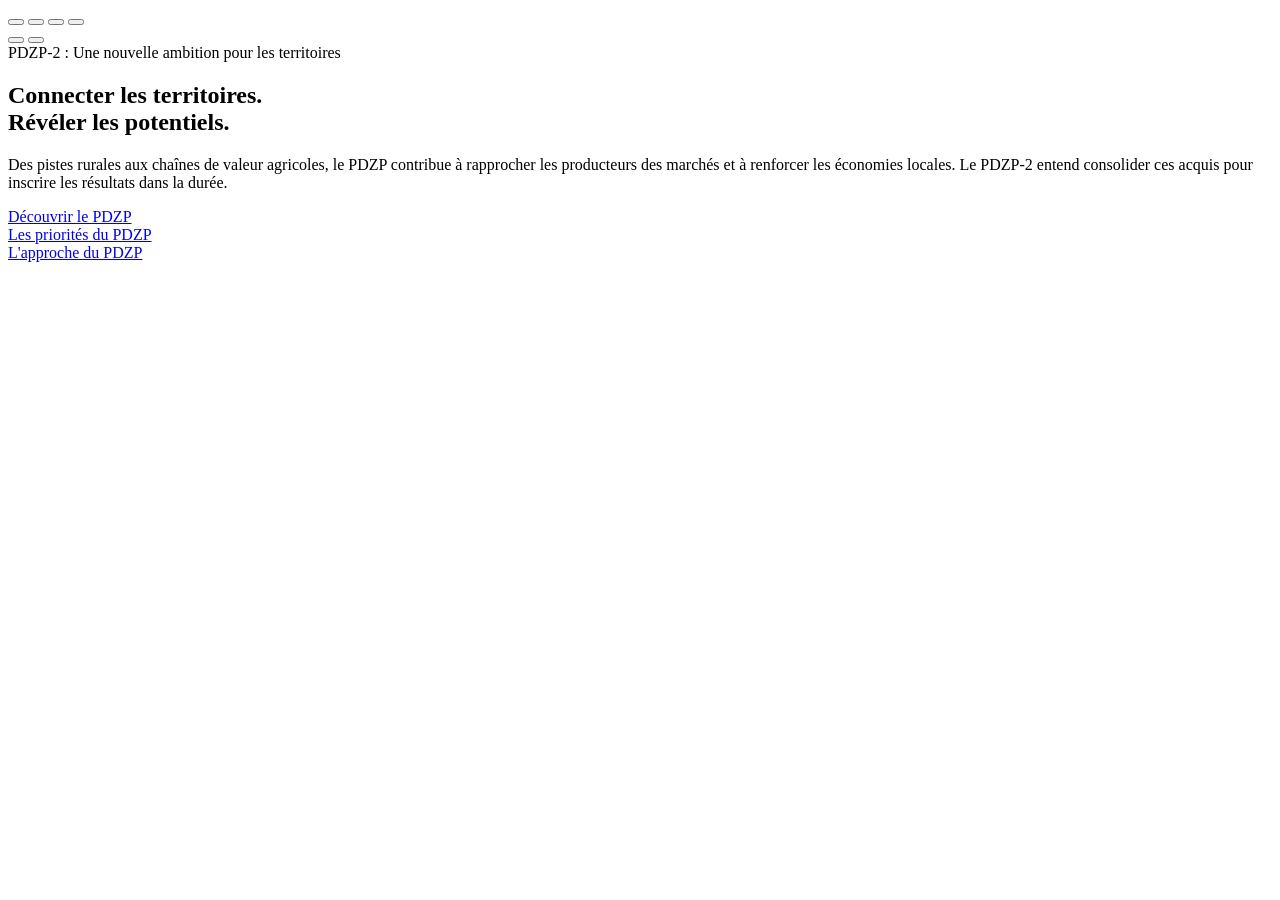
==== src/main/resources/templates/accueil/index.html @ f05c18bd "partage de head, deader, menu et footer" ====
<!DOCTYPE html>
<html lang="en" xmlns:th="http://www.thymeleaf.org">
<head th:replace="~{fragments/layout :: head}">
</head>
<body id="top">
<main>
  <header th:replace="~{fragments/layout :: header}"></header>
  <section class="hero" id="accueil">
    <div id="heroCarousel" class="carousel slide carousel-fade" data-bs-ride="carousel" data-bs-interval="1000"
         data-bs-pause="hover">
      <div class="carousel-indicators">
        <button type="button" data-bs-target="#heroCarousel" data-bs-slide-to="0" class="active" aria-current="true" aria-label="Image 1"></button>
        <button type="button" data-bs-target="#heroCarousel" data-bs-slide-to="1" aria-label="Image 2"></button>
        <button type="button" data-bs-target="#heroCarousel" data-bs-slide-to="2" aria-label="Image 3"></button>
        <button type="button" data-bs-target="#heroCarousel" data-bs-slide-to="3" aria-label="Image 4"></button>
      </div>

      <div class="carousel-inner">
        <div class="carousel-item active" style="background-image: url('img/Panorama rural.png')"></div>
        <div class="carousel-item" style="background-image: url('img/piste.png')"></div>
        <div class="carousel-item" style="background-image: url('img/matam.png')"></div>
        <div class="carousel-item" style="background-image: url('img/pdzp.png')"></div>
      </div>

      <button class="carousel-control-prev" type="button" data-bs-target="#heroCarousel" data-bs-slide="prev" aria-label="Image précédente">
        <span class="carousel-control-prev-icon"></span>
      </button>

      <button class="carousel-control-next" type="button" data-bs-target="#heroCarousel" data-bs-slide="next" aria-label="Image suivante">
        <span class="carousel-control-next-icon"></span>
      </button>
    </div>
    <div class="container">
      <div class="hero-content">
        <span class="eyebrow"> PDZP-2 : Une nouvelle ambition pour les territoires </span>

        <h1>
          Connecter les territoires.
          <br />
          <span>Révéler les potentiels.</span>
        </h1>

        <p class="hero-copy">
          Des pistes rurales aux chaînes de valeur agricoles, le PDZP contribue à rapprocher les
          producteurs des marchés et à renforcer les économies locales. Le PDZP-2 entend
          consolider ces acquis pour inscrire les résultats dans la durée.
        </p>

        <div class="row d-flex">
          <div class="hero-actions col-md-4">
            <a class="btn-custom btn-pale" href="#projet">
              Découvrir le PDZP
              <i class="fa-solid fa-arrow-right"></i>
            </a>
          </div>
          <div class="hero-actions col-md-4">
            <a class="btn-custom btn-pale" href="#priorites">
              Les priorités du PDZP
              <i class="fa-solid fa-arrow-right"></i>
            </a>
          </div>

          <div class="hero-actions col-md-4">
            <a class="btn-custom btn-pale" href="#approche">
              L'approche du PDZP
              <i class="fa-solid fa-arrow-right"></i>
            </a>


          </div>

        </div>

      </div>
    </div>
  </section>
</main>

<footer th:replace="~{fragments/layout :: footer}"></footer>
</body>
</html>
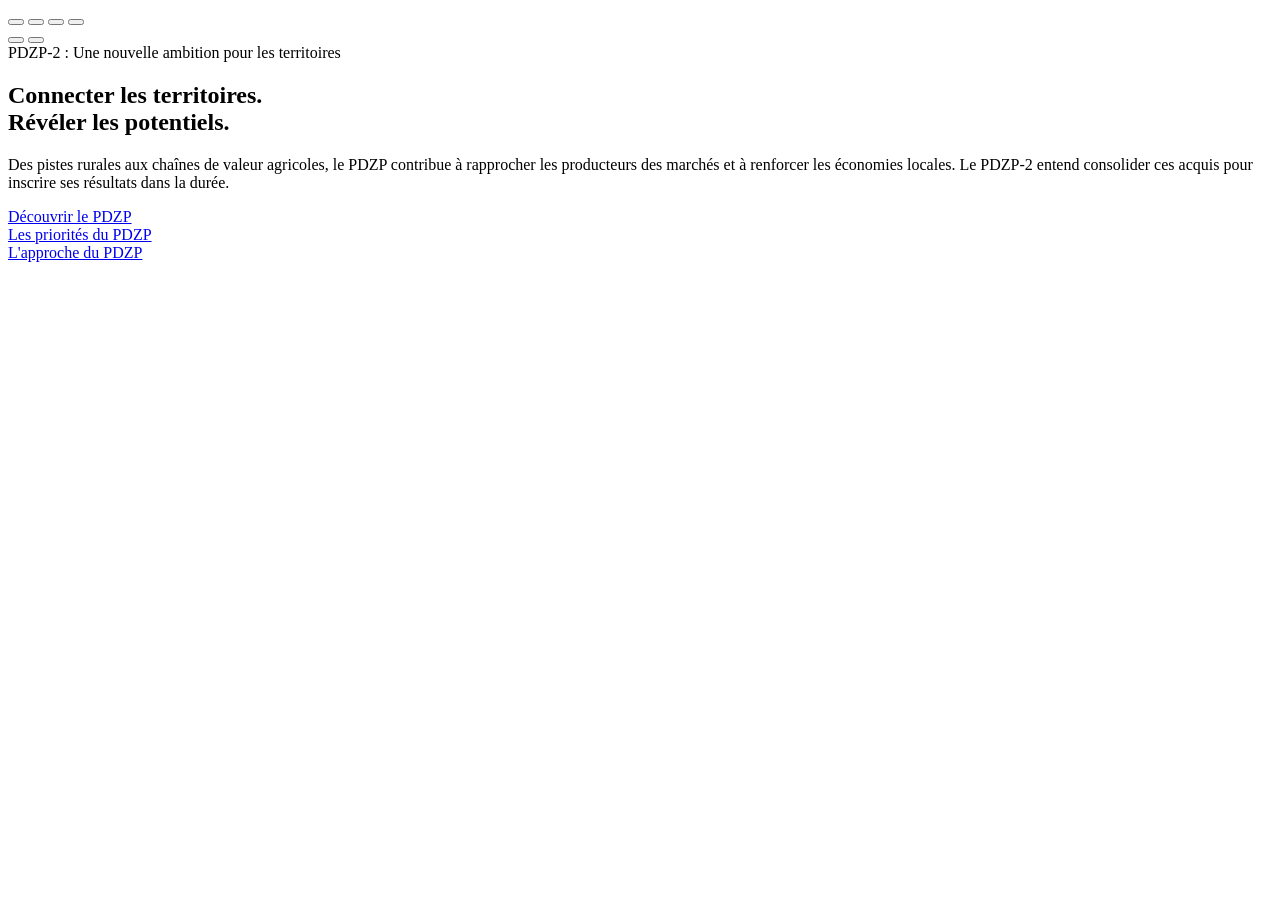
==== commit a5891262: "carrousel, et fragment des parties" ====
--- a/src/main/resources/templates/accueil/index.html
+++ b/src/main/resources/templates/accueil/index.html
@@ -6,7 +6,7 @@
 <main>
   <header th:replace="~{fragments/layout :: header}"></header>
   <section class="hero" id="accueil">
-    <div id="heroCarousel" class="carousel slide carousel-fade" data-bs-ride="carousel" data-bs-interval="1000"
+    <div id="heroCarousel" class="carousel slide carousel-fade" data-bs-ride="carousel" data-bs-interval="3000"
          data-bs-pause="hover">
       <div class="carousel-indicators">
         <button type="button" data-bs-target="#heroCarousel" data-bs-slide-to="0" class="active" aria-current="true" aria-label="Image 1"></button>
@@ -17,9 +17,9 @@
 
       <div class="carousel-inner">
         <div class="carousel-item active" style="background-image: url('img/Panorama rural.png')"></div>
-        <div class="carousel-item" style="background-image: url('img/piste.png')"></div>
-        <div class="carousel-item" style="background-image: url('img/matam.png')"></div>
-        <div class="carousel-item" style="background-image: url('img/pdzp.png')"></div>
+        <div class="carousel-item" style="background-image: url('img/pisteillus.jpeg')"></div>
+        <div class="carousel-item" style="background-image: url('img/Chemin rural vers le village africain.png')"></div>
+        <div class="carousel-item" style="background-image: url('img/supdiourbel.jpeg')"></div>
       </div>
 
       <button class="carousel-control-prev" type="button" data-bs-target="#heroCarousel" data-bs-slide="prev" aria-label="Image précédente">
@@ -33,44 +33,31 @@
     <div class="container">
       <div class="hero-content">
         <span class="eyebrow"> PDZP-2 : Une nouvelle ambition pour les territoires </span>
-
-        <h1>
-          Connecter les territoires.
-          <br />
-          <span>Révéler les potentiels.</span>
-        </h1>
-
+        <h1> Connecter les territoires. <br /> <span>Révéler les potentiels.</span></h1>
         <p class="hero-copy">
           Des pistes rurales aux chaînes de valeur agricoles, le PDZP contribue à rapprocher les
           producteurs des marchés et à renforcer les économies locales. Le PDZP-2 entend
-          consolider ces acquis pour inscrire les résultats dans la durée.
+          consolider ces acquis pour inscrire ses résultats dans la durée.
         </p>
 
         <div class="row d-flex">
           <div class="hero-actions col-md-4">
             <a class="btn-custom btn-pale" href="#projet">
-              Découvrir le PDZP
-              <i class="fa-solid fa-arrow-right"></i>
+              Découvrir le PDZP <i class="fa-solid fa-arrow-right"></i>
             </a>
           </div>
           <div class="hero-actions col-md-4">
             <a class="btn-custom btn-pale" href="#priorites">
-              Les priorités du PDZP
-              <i class="fa-solid fa-arrow-right"></i>
+              Les priorités du PDZP <i class="fa-solid fa-arrow-right"></i>
             </a>
           </div>
 
           <div class="hero-actions col-md-4">
             <a class="btn-custom btn-pale" href="#approche">
-              L'approche du PDZP
-              <i class="fa-solid fa-arrow-right"></i>
+              L'approche du PDZP <i class="fa-solid fa-arrow-right"></i>
             </a>
-
-
           </div>
-
         </div>
-
       </div>
     </div>
   </section>
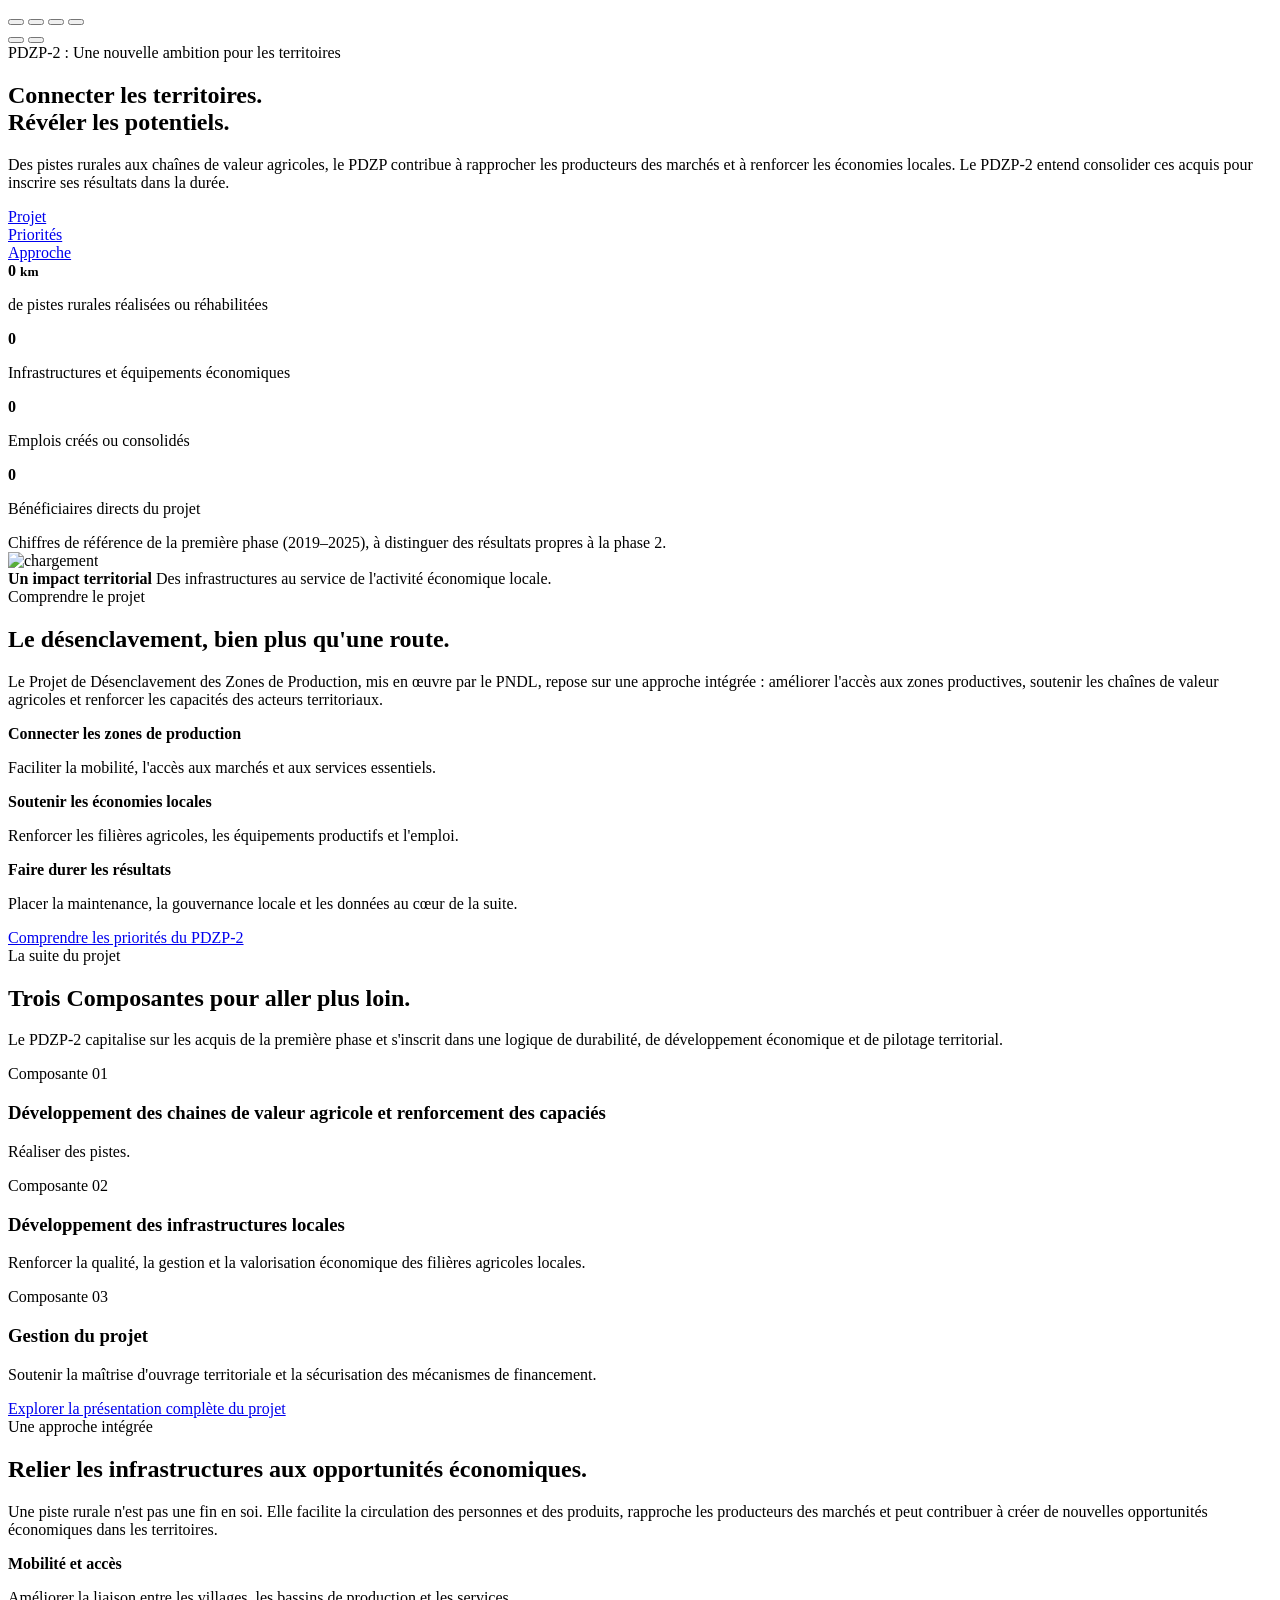
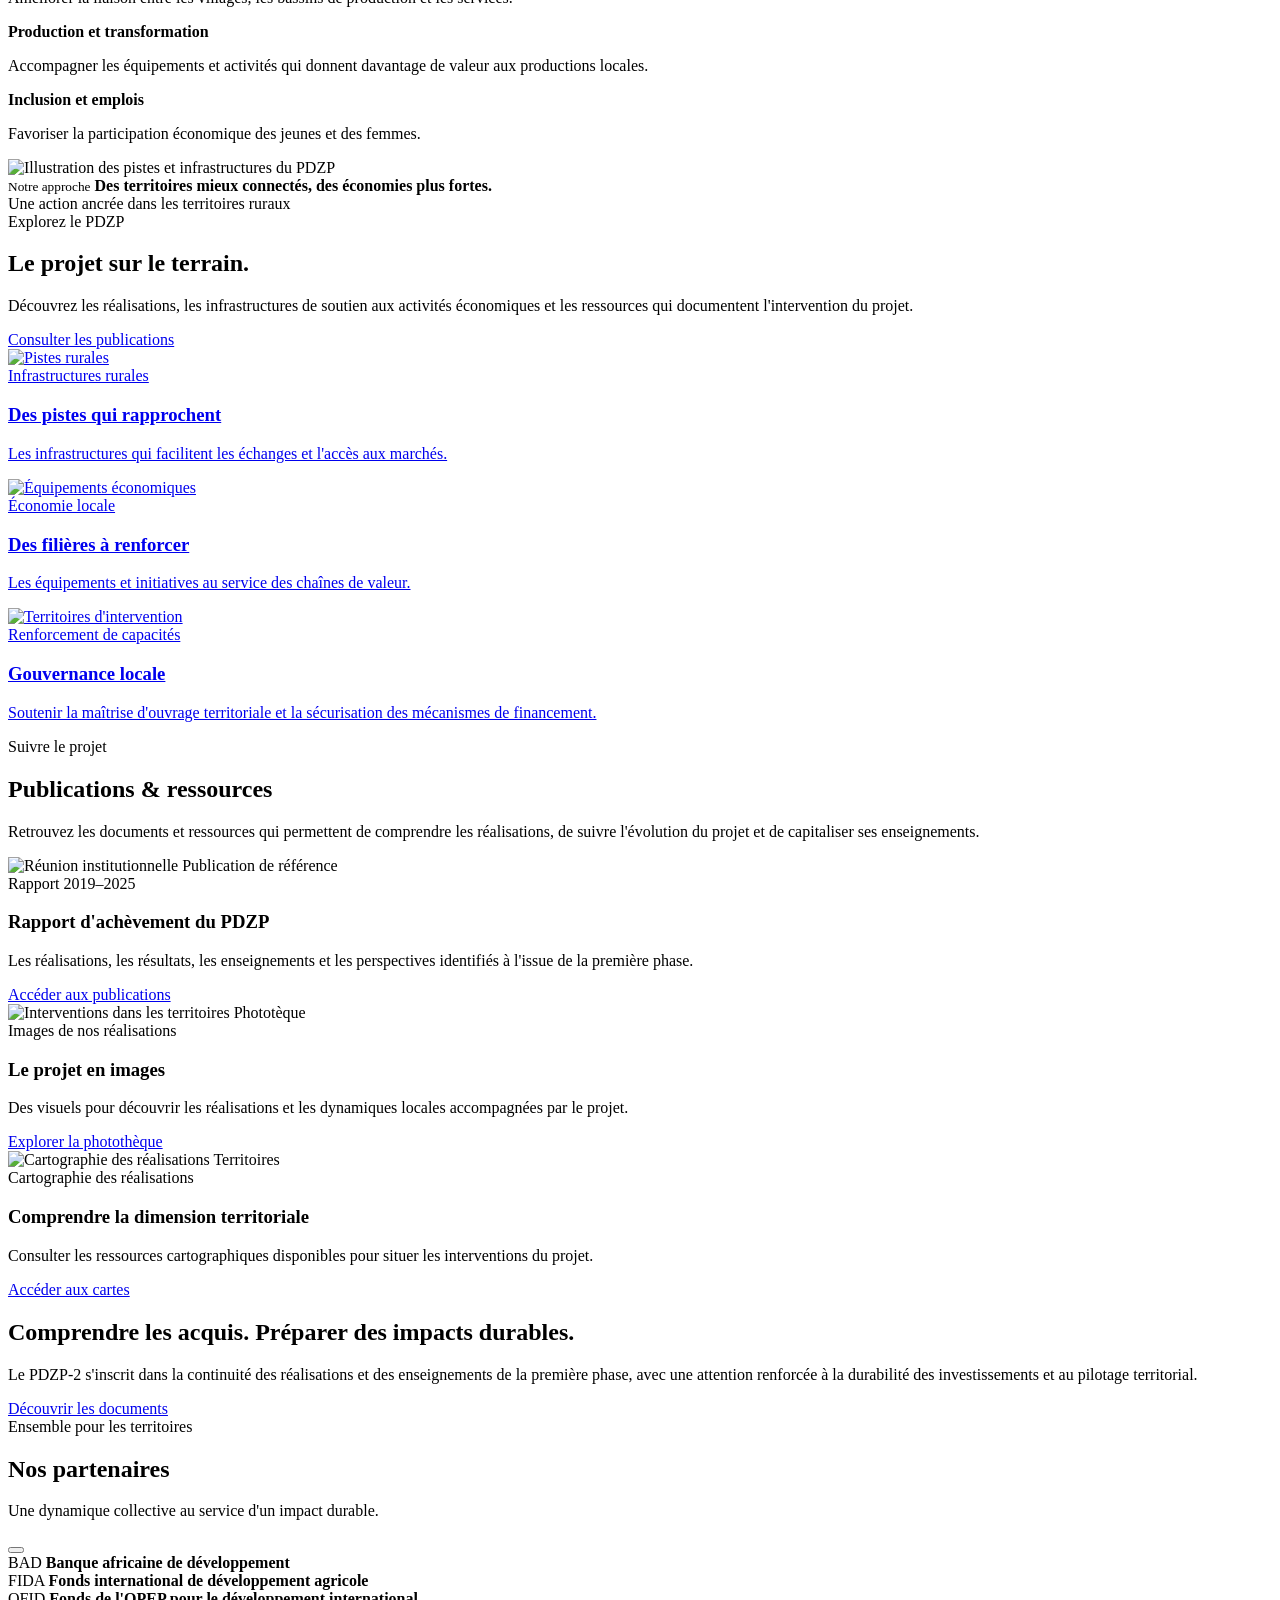
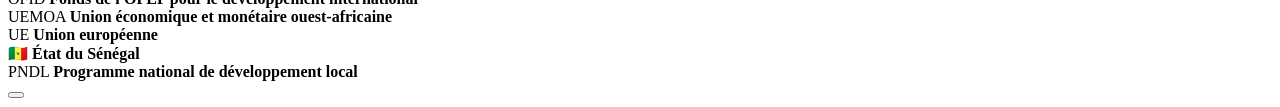
==== commit 347f14fd: "insetion de la page actualité sur la barre du menu; stabilisation de l'index et sa structure html; i" ====
--- a/src/main/resources/templates/accueil/index.html
+++ b/src/main/resources/templates/accueil/index.html
@@ -5,6 +5,7 @@
 <body id="top">
 <main>
   <header th:replace="~{fragments/layout :: header}"></header>
+
   <section class="hero" id="accueil">
     <div id="heroCarousel" class="carousel slide carousel-fade" data-bs-ride="carousel" data-bs-interval="3000"
          data-bs-pause="hover">
@@ -30,6 +31,7 @@
         <span class="carousel-control-next-icon"></span>
       </button>
     </div>
+
     <div class="container">
       <div class="hero-content">
         <span class="eyebrow"> PDZP-2 : Une nouvelle ambition pour les territoires </span>
@@ -43,24 +45,614 @@
         <div class="row d-flex">
           <div class="hero-actions col-md-4">
             <a class="btn-custom btn-pale" href="#projet">
-              Découvrir le PDZP <i class="fa-solid fa-arrow-right"></i>
+              Projet <i class="fa-solid fa-arrow-right"></i>
             </a>
           </div>
           <div class="hero-actions col-md-4">
             <a class="btn-custom btn-pale" href="#priorites">
-              Les priorités du PDZP <i class="fa-solid fa-arrow-right"></i>
+              Priorités <i class="fa-solid fa-arrow-right"></i>
             </a>
           </div>
 
           <div class="hero-actions col-md-4">
             <a class="btn-custom btn-pale" href="#approche">
-              L'approche du PDZP <i class="fa-solid fa-arrow-right"></i>
+              Approche <i class="fa-solid fa-arrow-right"></i>
             </a>
           </div>
         </div>
       </div>
     </div>
   </section>
+
+  <section class="stats-wrap pb-4" id="resultats">
+    <div class="container">
+      <div class="stats-panel">
+        <div class="row g-0">
+          <div class="col-6 col-lg-3">
+            <article class="stat-card">
+              <div class="stat-icon">
+                <i class="fa-solid fa-road"></i>
+              </div>
+
+              <strong class="stat-number">
+                <span class="counter" data-target="680"> 0 </span>
+                <small>km</small>
+              </strong>
+
+              <p>de pistes rurales réalisées ou réhabilitées</p>
+            </article>
+          </div>
+
+          <div class="col-6 col-lg-3">
+            <article class="stat-card">
+              <div class="stat-icon">
+                <i class="fa-solid fa-warehouse"></i>
+              </div>
+
+              <strong class="stat-number counter" data-target="1365"> 0 </strong>
+
+              <p>Infrastructures et équipements économiques</p>
+            </article>
+          </div>
+
+          <div class="col-6 col-lg-3">
+            <article class="stat-card">
+              <div class="stat-icon">
+                <i class="fa-solid fa-people-group"></i>
+              </div>
+
+              <strong class="stat-number counter" data-target="6260"> 0 </strong>
+
+              <p>Emplois créés ou consolidés</p>
+            </article>
+          </div>
+
+          <div class="col-6 col-lg-3">
+            <article class="stat-card last">
+              <div class="stat-icon">
+                <i class="fa-solid fa-users"></i>
+              </div>
+
+              <strong class="stat-number counter" data-target="531087"> 0 </strong>
+
+              <p>Bénéficiaires directs du projet</p>
+            </article>
+          </div>
+        </div>
+
+        <div class="stats-caption">
+          <i class="fa-solid fa-circle-info me-1"></i>
+          Chiffres de référence de la première phase (2019–2025), à distinguer des résultats
+          propres à la phase 2.
+        </div>
+      </div>
+    </div>
+  </section>
+
+  <section class="section-padding" id="projet">
+    <div class="container">
+      <div class="row align-items-center g-5">
+        <div class="col-lg-6">
+          <div class="intro-visual reveal">
+            <div class="intro-photo">
+              <img th:src="@{/img/matam.png}" alt="chargement"/>
+            </div>
+            <div class="intro-note">
+              <strong> Un impact territorial </strong>
+              <span> Des infrastructures au service de l'activité économique locale. </span>
+            </div>
+          </div>
+        </div>
+
+        <div class="col-lg-6">
+          <div class="intro-copy reveal">
+            <span class="eyebrow"> Comprendre le projet </span>
+            <h2 class="section-title">Le désenclavement, bien plus qu'une route.</h2>
+            <p>
+              Le Projet de Désenclavement des Zones de Production, mis en œuvre par le PNDL,
+              repose sur une approche intégrée : améliorer l'accès aux zones productives,
+              soutenir les chaînes de valeur agricoles et renforcer les capacités des acteurs
+              territoriaux.
+            </p>
+
+            <div class="intro-points">
+              <div class="intro-point">
+                  <span class="check-icon">
+                    <i class="fa-solid fa-check"></i>
+                  </span>
+                <div>
+                  <strong> Connecter les zones de production </strong>
+                  <p>Faciliter la mobilité, l'accès aux marchés et aux services essentiels.</p>
+                </div>
+              </div>
+
+              <div class="intro-point">
+                  <span class="check-icon">
+                    <i class="fa-solid fa-check"></i>
+                  </span>
+                <div>
+                  <strong> Soutenir les économies locales </strong>
+                  <p>
+                    Renforcer les filières agricoles, les équipements productifs et l'emploi.
+                  </p>
+                </div>
+              </div>
+
+              <div class="intro-point">
+                  <span class="check-icon">
+                    <i class="fa-solid fa-check"></i>
+                  </span>
+
+                <div>
+                  <strong> Faire durer les résultats </strong>
+
+                  <p>
+                    Placer la maintenance, la gouvernance locale et les données au cœur de la
+                    suite.
+                  </p>
+                </div>
+              </div>
+            </div>
+
+            <a class="btn-custom btn-blue" href="#priorites">
+              Comprendre les priorités du PDZP-2
+              <i class="fa-solid fa-arrow-right"></i>
+            </a>
+          </div>
+        </div>
+      </div>
+    </div>
+  </section>
+
+  <section class="section-padding priorities-section" id="priorites">
+    <div class="container">
+      <div class="row align-items-end mb-5 g-4">
+        <div class="col-lg-7 reveal">
+          <span class="eyebrow"> La suite du projet </span>
+
+          <h2 class="section-title mb-0">Trois Composantes pour aller plus loin.</h2>
+        </div>
+
+        <div class="col-lg-5 reveal">
+          <p class="section-description">
+            Le PDZP-2 capitalise sur les acquis de la première phase et s'inscrit dans une
+            logique de durabilité, de développement économique et de pilotage territorial.
+          </p>
+        </div>
+      </div>
+
+      <div class="row g-4">
+        <!-- composante 1 -->
+        <div class="col-12 col-sm-6 col-xl-4">
+          <article class="priority-card reveal">
+            <span class="priority-number"> Composante 01 </span>
+
+            <div class="priority-icon">
+              <i class="fa-solid fa-seedling"></i>
+
+            </div>
+
+            <h3>Développement des chaines de valeur agricole et renforcement des capaciés</h3>
+
+            <p>
+              Réaliser des pistes.
+            </p>
+
+            <a class="priority-arrow" href="composante1.html" aria-label="Découvrir la priorité 1">
+              <i class="fa-solid fa-arrow-right"></i>
+            </a>
+          </article>
+        </div>
+
+        <!-- composante 2 -->
+        <div class="col-12 col-sm-6 col-xl-4">
+          <article class="priority-card reveal">
+            <span class="priority-number"> Composante 02 </span>
+
+            <div class="priority-icon">
+              <i class="fa-solid fa-road"></i>
+            </div>
+
+            <h3>Développement des infrastructures locales</h3>
+
+            <p>
+              Renforcer la qualité, la gestion et la valorisation économique des filières
+              agricoles locales.
+            </p>
+
+            <a class="priority-arrow" href="composante2.html" aria-label="Découvrir la priorité 2">
+              <i class="fa-solid fa-arrow-right"></i>
+            </a>
+          </article>
+        </div>
+
+        <!-- composante 3 -->
+        <div class="col-12 col-sm-6 col-xl-4">
+          <article class="priority-card reveal">
+            <span class="priority-number"> Composante 03 </span>
+
+            <div class="priority-icon">
+              <i class="fa-solid fa-scale-balanced"></i>
+            </div>
+
+            <h3>Gestion du projet</h3>
+
+            <p>
+              Soutenir la maîtrise d'ouvrage territoriale et la sécurisation des mécanismes de
+              financement.
+            </p>
+
+            <a class="priority-arrow" href="composante3.html" aria-label="Découvrir la priorité 3">
+              <i class="fa-solid fa-arrow-right"></i>
+            </a>
+          </article>
+        </div>
+      </div>
+
+      <div class="priority-footer reveal mt-3">
+        <a class="btn-custom btn-blue" href="le_projet.html">
+          Explorer la présentation complète du projet
+          <i class="fa-solid fa-arrow-right"></i>
+        </a>
+      </div>
+    </div>
+  </section>
+
+  <section class="section-padding approche-section" id="approche">
+    <div class="container">
+      <div class="row align-items-center g-5">
+        <div class="col-lg-6">
+          <div class="story-copy reveal">
+            <span class="eyebrow"> Une approche intégrée </span>
+
+            <h2 class="section-title">
+              Relier les infrastructures aux opportunités économiques.
+            </h2>
+
+            <p>
+              Une piste rurale n'est pas une fin en soi. Elle facilite la circulation des
+              personnes et des produits, rapproche les producteurs des marchés et peut
+              contribuer à créer de nouvelles opportunités économiques dans les territoires.
+            </p>
+
+            <div class="story-list">
+              <div class="story-item">
+                <i class="fa-solid fa-circle-check"></i>
+
+                <div>
+                  <strong>Mobilité et accès</strong>
+
+                  <p>
+                    Améliorer la liaison entre les villages, les bassins de production et les
+                    services.
+                  </p>
+                </div>
+              </div>
+
+              <div class="story-item">
+                <i class="fa-solid fa-circle-check"></i>
+
+                <div>
+                  <strong> Production et transformation </strong>
+
+                  <p>
+                    Accompagner les équipements et activités qui donnent davantage de valeur aux
+                    productions locales.
+                  </p>
+                </div>
+              </div>
+
+              <div class="story-item">
+                <i class="fa-solid fa-circle-check"></i>
+
+                <div>
+                  <strong>Inclusion et emplois</strong>
+
+                  <p>Favoriser la participation économique des jeunes et des femmes.</p>
+                </div>
+              </div>
+            </div>
+          </div>
+        </div>
+
+        <div class="col-lg-6">
+          <div class="story-visual reveal">
+            <div class="story-main">
+              <img th:src="@{/img/pdzp.png}" alt="Illustration des pistes et infrastructures du PDZP" loading="lazy"/>
+            </div>
+
+            <div class="story-badge">
+              <small>Notre approche</small>
+
+              <strong> Des territoires mieux connectés, des économies plus fortes. </strong>
+            </div>
+
+            <div class="story-caption">
+              <i class="fa-solid fa-location-dot me-2" style="color: var(--blue-light)"></i>
+
+              Une action ancrée dans les territoires ruraux
+            </div>
+          </div>
+        </div>
+      </div>
+    </div>
+  </section>
+
+  <section class="section-padding explore-section" id="explorer">
+    <div class="container">
+      <div class="row align-items-end mb-5 g-4">
+        <div class="col-lg-8 reveal">
+          <span class="eyebrow"> Explorez le PDZP </span>
+
+          <h2 class="section-title">Le projet sur le terrain.</h2>
+
+          <p class="section-description">
+            Découvrez les réalisations, les infrastructures de soutien aux activités économiques
+            et les ressources qui documentent l'intervention du projet.
+          </p>
+        </div>
+
+        <div class="col-lg-4 text-lg-end reveal">
+          <a class="btn-custom btn-pale" href="publications.html">
+            Consulter les publications
+            <i class="fa-solid fa-arrow-right"></i>
+          </a>
+        </div>
+      </div>
+
+      <div class="row g-4">
+        <!-- Infrastructures -->
+        <div class="col-12 col-md-6 col-lg-4">
+          <a class="explore-card reveal" href="composante1.html">
+            <img th:src="@{/img/piste.png}" alt="Pistes rurales" loading="lazy"/>
+
+            <div class="explore-card-content">
+              <span>Infrastructures rurales</span>
+
+              <h3>
+                Des pistes qui rapprochent
+                <i class="fa-solid fa-arrow-up-right-from-square ms-1"></i>
+              </h3>
+
+              <p>Les infrastructures qui facilitent les échanges et l'accès aux marchés.</p>
+            </div>
+          </a>
+        </div>
+
+        <!-- Chaînes de valeur -->
+        <div class="col-12 col-md-6 col-lg-4">
+          <a class="explore-card reveal" href="composante2.html">
+            <img th:src="@{/img/rencontre_pdzp1.jpg}" alt="Équipements économiques" loading="lazy" />
+
+            <div class="explore-card-content">
+              <span>Économie locale</span>
+
+              <h3>
+                Des filières à renforcer
+                <i class="fa-solid fa-arrow-up-right-from-square ms-1"></i>
+              </h3>
+
+              <p>Les équipements et initiatives au service des chaînes de valeur.</p>
+            </div>
+          </a>
+        </div>
+
+        <!-- Cartographie -->
+        <div class="col-12 col-md-6 col-lg-4">
+          <a class="explore-card reveal" href="sig.html">
+            <img th:src="@{/img/matam.png}" alt="Territoires d'intervention" loading="lazy"  />
+
+            <div class="explore-card-content">
+              <span>Renforcement de capacités</span>
+
+              <h3>
+                 Gouvernance locale
+                <i class="fa-solid fa-arrow-up-right-from-square ms-1"></i>
+              </h3>
+
+              <p>Soutenir la maîtrise d'ouvrage territoriale et la sécurisation des mécanismes de financement. </p>
+            </div>
+          </a>
+        </div>
+      </div>
+    </div>
+  </section>
+
+  <section class="section-padding" id="actualites">
+    <div class="container">
+      <div class="row align-items-end mb-5 g-4">
+        <div class="col-lg-7 reveal">
+          <span class="eyebrow"> Suivre le projet </span>
+
+          <h2 class="section-title mb-0">Publications & ressources</h2>
+        </div>
+
+        <div class="col-lg-5 reveal">
+          <p class="section-description">
+            Retrouvez les documents et ressources qui permettent de comprendre les réalisations,
+            de suivre l'évolution du projet et de capitaliser ses enseignements.
+          </p>
+        </div>
+      </div>
+
+      <div class="row g-4">
+        <!-- Rapport d'achèvement -->
+        <div class="col-12 col-md-6 col-lg-4">
+          <article class="news-card reveal">
+            <div class="news-image">
+              <img th:src="@{/img/copil.png}" alt="Réunion institutionnelle" loading="lazy"  />
+
+              <span class="news-label"> Publication de référence </span>
+            </div>
+
+            <div class="news-body">
+              <div class="news-date">
+                <i class="fa-regular fa-file-pdf"></i>
+                Rapport 2019–2025
+              </div>
+
+              <h3>Rapport d'achèvement du PDZP</h3>
+
+              <p>
+                Les réalisations, les résultats, les enseignements et les perspectives
+                identifiés à l'issue de la première phase.
+              </p>
+
+              <a class="text-link" href="publications.html">
+                Accéder aux publications
+                <i class="fa-solid fa-arrow-right"></i>
+              </a>
+            </div>
+          </article>
+        </div>
+
+        <!-- Photothèque -->
+        <div class="col-12 col-md-6 col-lg-4">
+          <article class="news-card reveal">
+            <div class="news-image">
+              <img th:src="@{/img/matam.png}" alt="Interventions dans les territoires" loading="lazy" />
+
+              <span class="news-label"> Phototèque </span>
+            </div>
+
+            <div class="news-body">
+              <div class="news-date">
+                <i class="fa-regular fa-images"></i>
+                Images de nos réalisations
+              </div>
+
+              <h3>Le projet en images</h3>
+
+              <p>
+                Des visuels pour découvrir les réalisations et les dynamiques locales
+                accompagnées par le projet.
+              </p>
+
+              <a class="text-link" href="phototheque.html">
+                Explorer la photothèque
+                <i class="fa-solid fa-arrow-right"></i>
+              </a>
+            </div>
+          </article>
+        </div>
+
+        <!-- SIG -->
+        <div class="col-12 col-md-6 col-lg-4">
+          <article class="news-card reveal">
+            <div class="news-image">
+              <img th:src="@{/img/pdzp.png}" alt="Cartographie des réalisations" loading="lazy" />
+
+              <span class="news-label"> Territoires </span>
+            </div>
+
+            <div class="news-body">
+              <div class="news-date">
+                <i class="fa-solid fa-map"></i>
+                Cartographie des réalisations
+              </div>
+
+              <h3>Comprendre la dimension territoriale</h3>
+
+              <p>
+                Consulter les ressources cartographiques disponibles pour situer les
+                interventions du projet.
+              </p>
+
+              <a class="text-link" href="sig.html">
+                Accéder aux cartes
+                <i class="fa-solid fa-arrow-right"></i>
+              </a>
+            </div>
+          </article>
+        </div>
+      </div>
+    </div>
+  </section>
+
+  <section class="cta-band">
+    <div class="container">
+      <div class="cta-panel reveal">
+        <div>
+          <h2>Comprendre les acquis. Préparer des impacts durables.</h2>
+
+          <p>
+            Le PDZP-2 s'inscrit dans la continuité des réalisations et des enseignements de la
+            première phase, avec une attention renforcée à la durabilité des investissements et
+            au pilotage territorial.
+          </p>
+        </div>
+
+        <a class="btn-custom btn-blue" href="publications.html">
+          Découvrir les documents
+          <i class="fa-solid fa-arrow-right"></i>
+        </a>
+      </div>
+    </div>
+  </section>
+
+  <section class="partners-section" aria-labelledby="partners-title">
+    <div class="container">
+      <div class="partners-heading d-flex justify-content-between align-items-end flex-wrap gap-4">
+        <div>
+          <span class="eyebrow"> Ensemble pour les territoires </span>
+
+          <h2 id="partners-title">Nos partenaires</h2>
+
+          <p>Une dynamique collective au service d'un impact durable.</p>
+        </div>
+
+      </div>
+      <div class="partner-arrows">
+        <button type="button" id="partnerPrev" aria-label="Partenaires précédents">
+          <i class="fa-solid fa-chevron-left"></i>
+        </button>
+        <div class="partners-window">
+          <div class="partners-track" id="partnersTrack">
+            <div class="partner-card">
+              <span class="partner-symbol bad">BAD</span>
+              <strong> Banque africaine de développement </strong>
+            </div>
+
+            <div class="partner-card">
+              <span class="partner-symbol fida">FIDA</span>
+              <strong> Fonds international de développement agricole </strong>
+            </div>
+
+            <div class="partner-card">
+              <span class="partner-symbol ofid">OFID</span>
+              <strong> Fonds de l'OPEP pour le développement international </strong>
+            </div>
+
+            <div class="partner-card">
+              <span class="partner-symbol uemoa">UEMOA</span>
+              <strong> Union économique et monétaire ouest-africaine </strong>
+            </div>
+
+            <div class="partner-card">
+              <span class="partner-symbol ue">UE</span>
+              <strong> Union européenne </strong>
+            </div>
+
+            <div class="partner-card">
+              <span class="partner-symbol senegal">🇸🇳</span>
+              <strong> État du Sénégal </strong>
+            </div>
+
+            <div class="partner-card">
+              <span class="partner-symbol pndl">PNDL</span>
+              <strong> Programme national de développement local </strong>
+            </div>
+          </div>
+        </div>
+        <button type="button" id="partnerNext" aria-label="Partenaires suivants">
+          <i class="fa-solid fa-chevron-right"></i>
+        </button>
+      </div>
+    </div>
+  </section>
+
+
+
 </main>
 
 <footer th:replace="~{fragments/layout :: footer}"></footer>
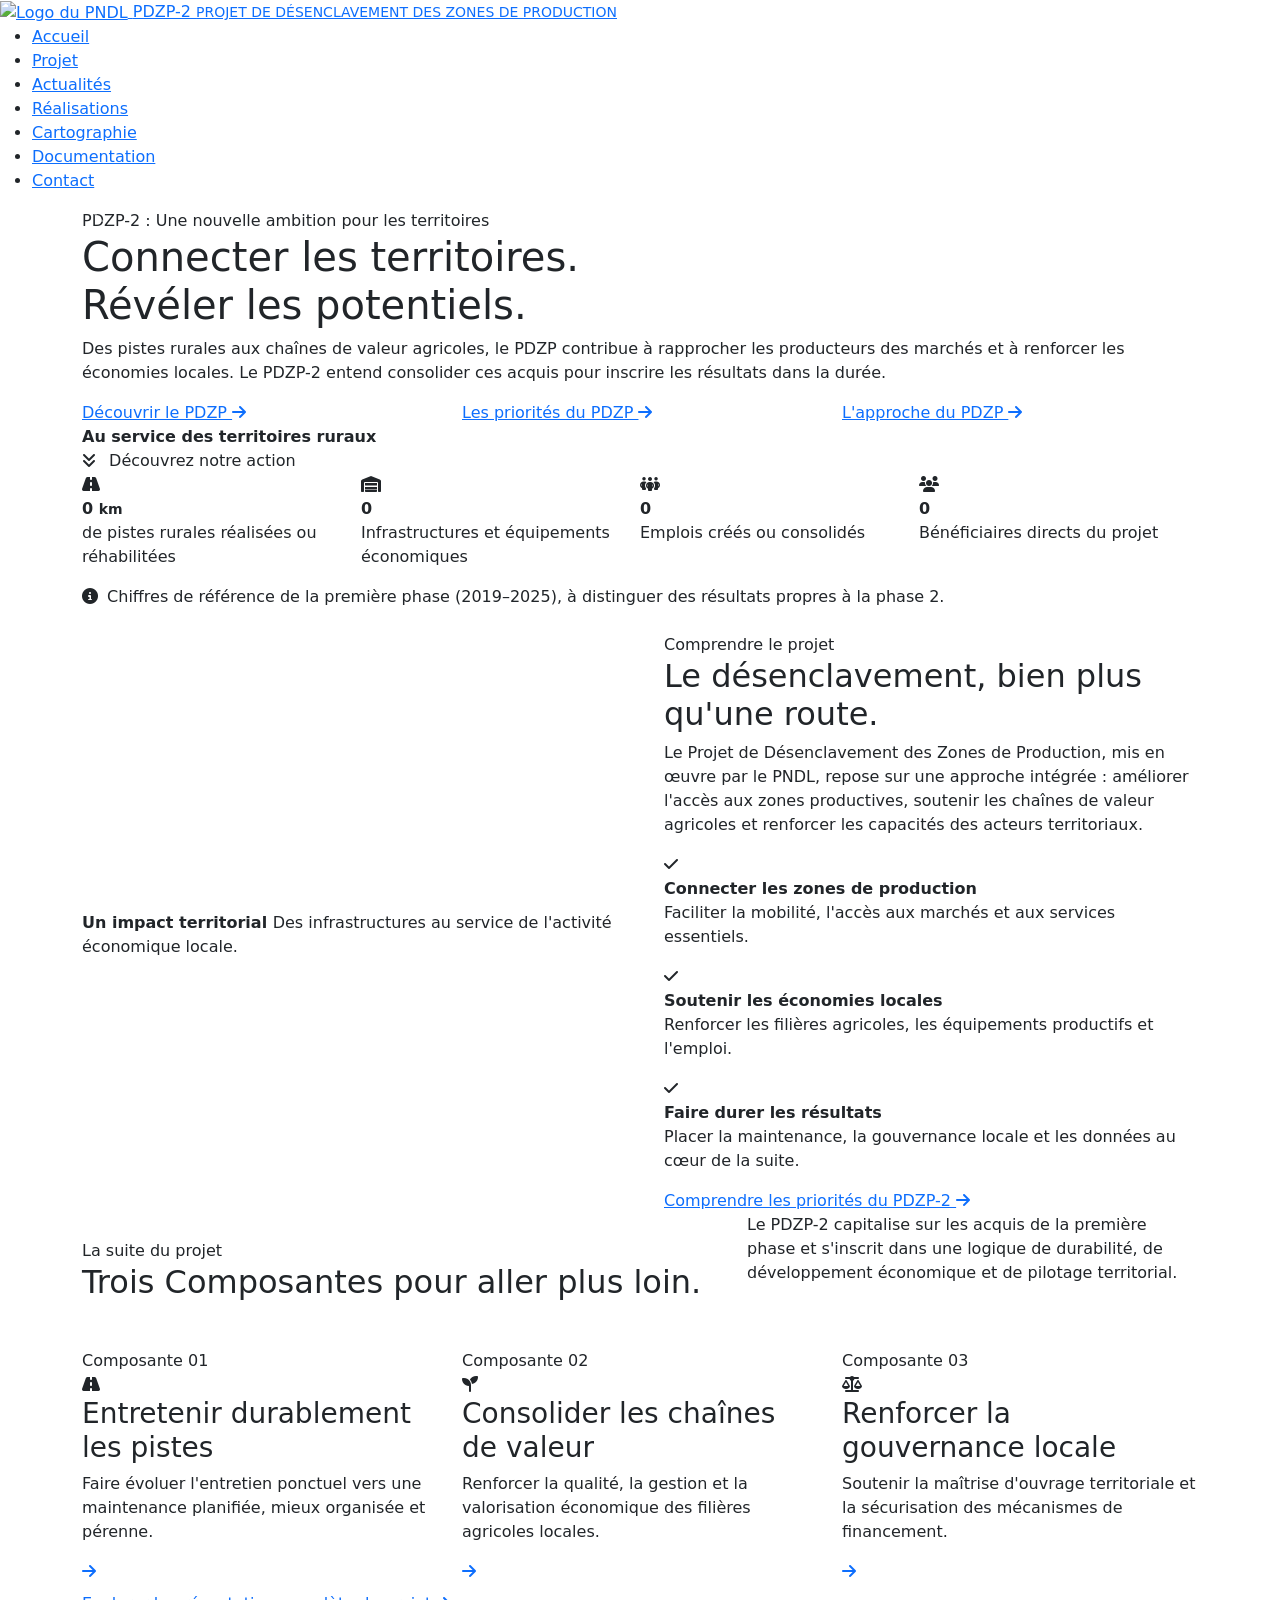
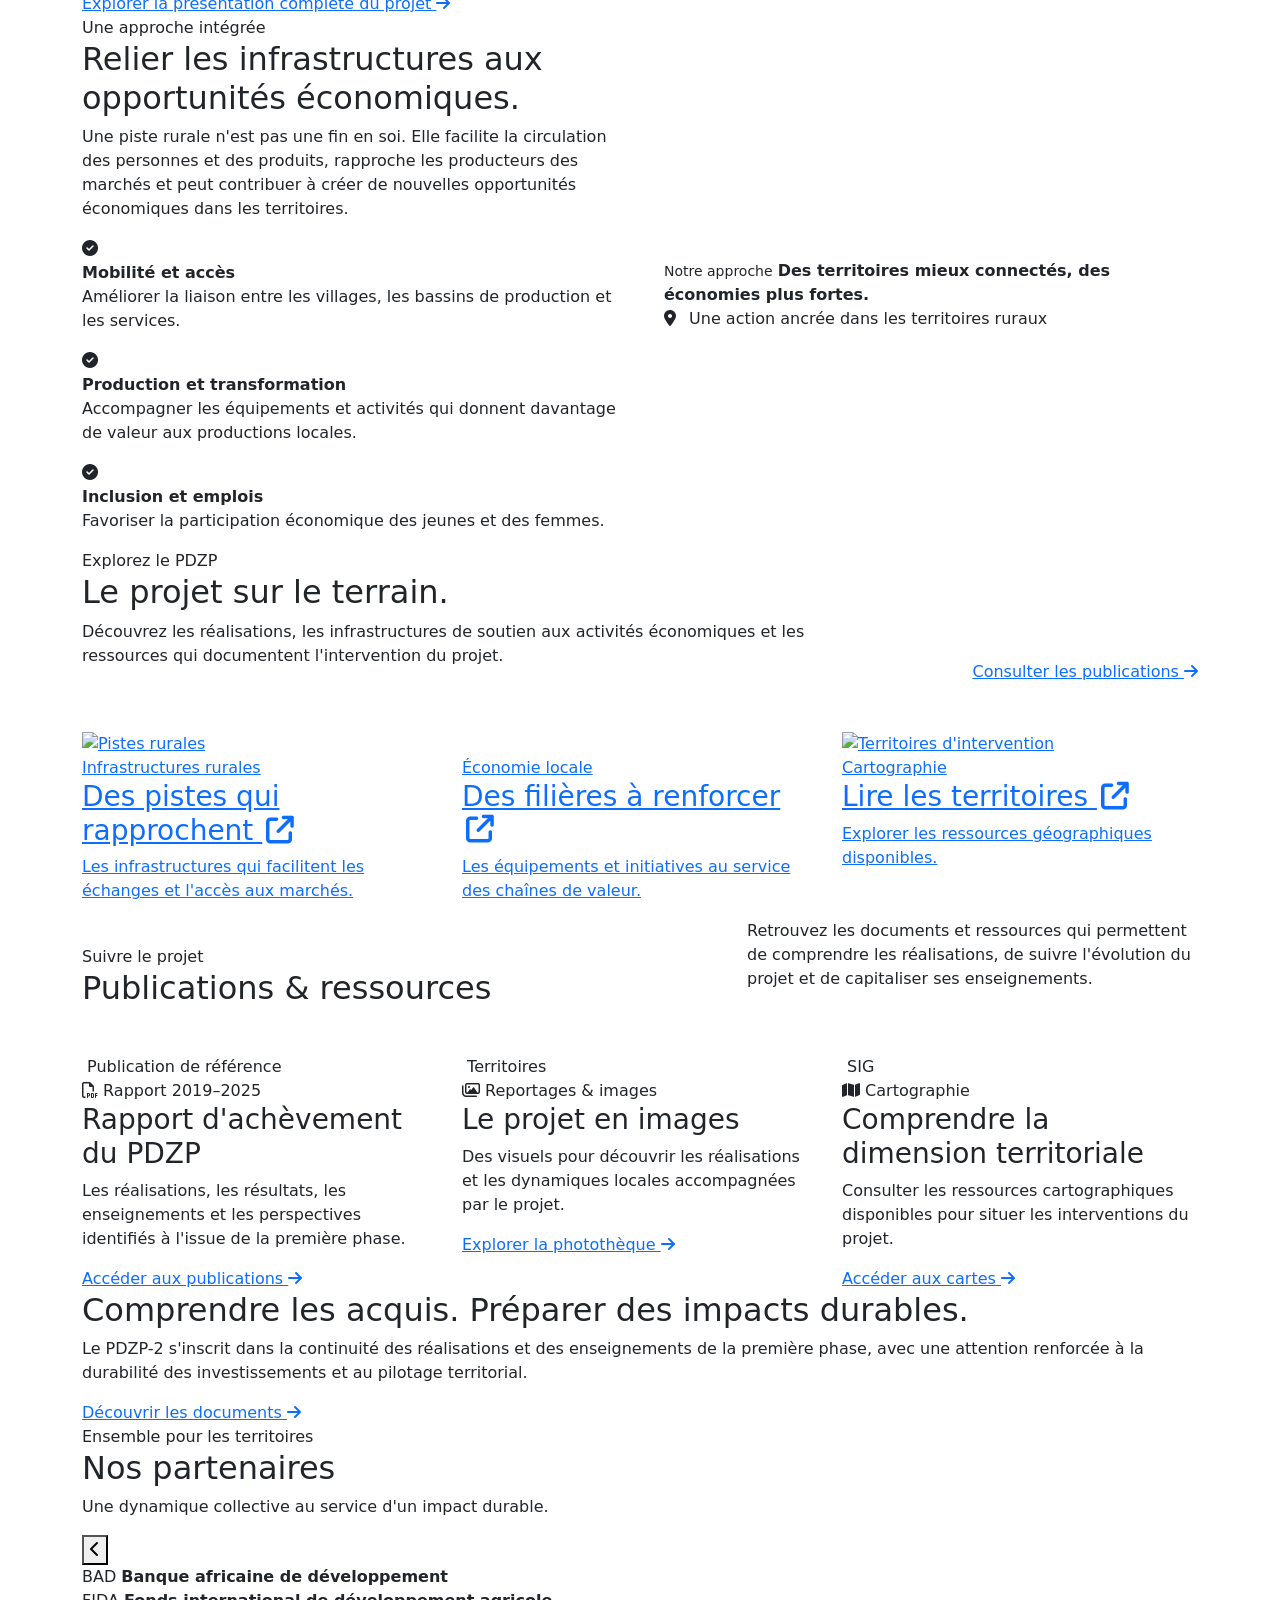
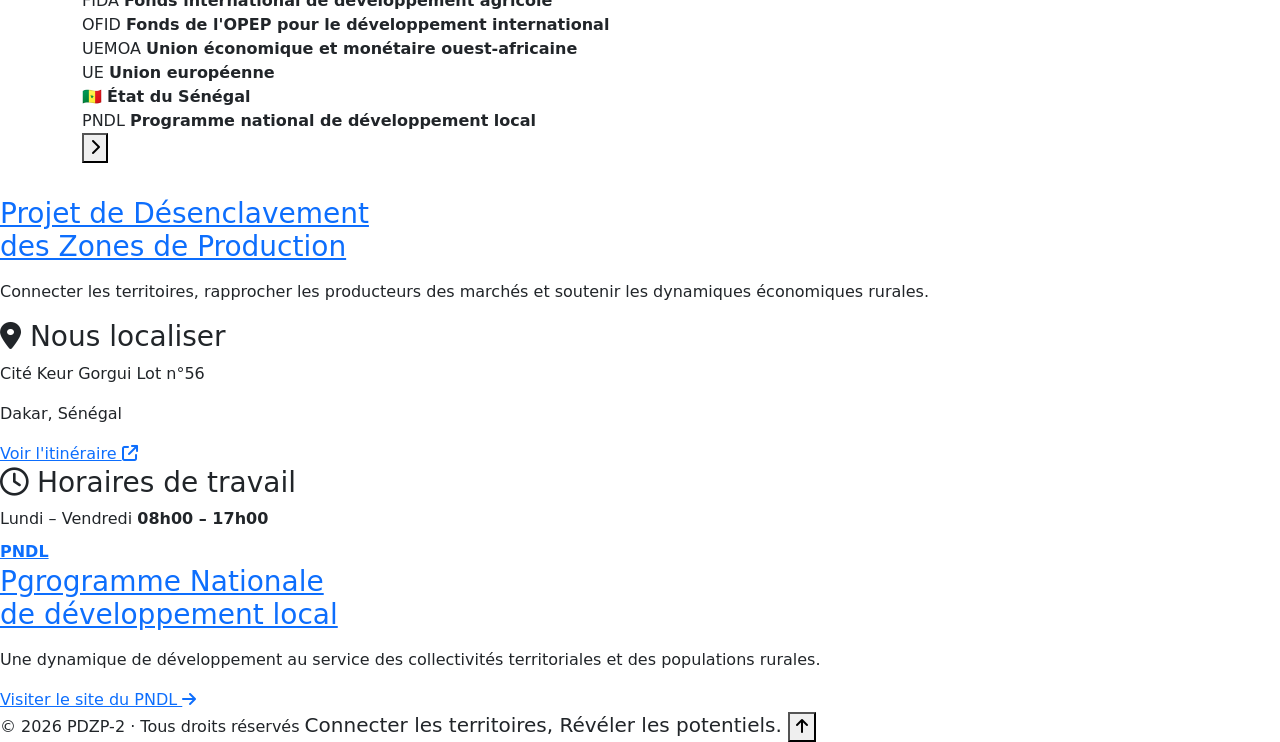
==== commit 5fc8a6c1: "reorganisation des pages, liens, boutons et mise à forme" ====
--- a/src/main/resources/templates/accueil/index.html
+++ b/src/main/resources/templates/accueil/index.html
@@ -1,14 +1,49 @@
-<!DOCTYPE html>
-<html lang="en" xmlns:th="http://www.thymeleaf.org">
-<head th:replace="~{fragments/layout :: head}">
+<!doctype html>
+<html lang="fr" xmlns:th="http://www.thymeleaf.org">
+<head>
+  <meta charset="UTF-8" />
+  <meta name="viewport" content="width=device-width, initial-scale=1" />
+  <meta name="description" content="Découvrez le Projet de Désenclavement des Zones de Production (PDZP-2)" />
+  <meta name="theme-color" content="#0056B3" />
+  <title>PDZP-2 | Connecter les territoires, révéler les potentiels</title>
+  <link rel="preconnect" href="https://fonts.googleapis.com" />
+  <link rel="preconnect" href="https://fonts.gstatic.com" crossorigin />
+  <link href="https://fonts.googleapis.com/css2?family=DM+Sans:wght@400;500;600;700&family=Manrope:wght@400;500;600;700;800&display=swap"
+        rel="stylesheet" />
+  <link href="https://cdn.jsdelivr.net/npm/bootstrap@5.3.3/dist/css/bootstrap.min.css" rel="stylesheet" />
+  <link href="https://cdnjs.cloudflare.com/ajax/libs/font-awesome/6.5.2/css/all.min.css" rel="stylesheet" />
+  <link rel="stylesheet" th:href="@{/css/index.css}" />
+  <link rel="stylesheet" th:href="@{/css/style.css}" />
 </head>
+
 <body id="top">
 <main>
-  <header th:replace="~{fragments/layout :: header}"></header>
+  <header class="site-header" id="mainNavbar">
+    <div class="site-container site-header__inner">
+      <a class="site-brand" th:href="@{/}" aria-label="Accueil du PDZP-2">
+        <img th:src="@{/img/logo1.jpeg}" alt="Logo du PNDL">
+        <span class="site-brand__name">PDZP-2
+            <small>PROJET DE DÉSENCLAVEMENT DES ZONES DE PRODUCTION</small>
+        </span>
+      </a>
+
+      <div class="site-menu" id="siteMenu">
+        <ul class="site-nav">
+          <li><a class="site-link" th:href="@{/}">Accueil</a></li>
+          <li><a class="site-link" th:href="@{/pdzp}">Projet</a></li>
+          <li><a class="site-link" th:href="@{/actualite}">Actualités</a></li>
+          <li><a class="site-link" th:href="@{/phototech}">Réalisations</a></li>
+          <li><a class="site-link" th:href="@{/sig}">Cartographie</a></li>
+          <li><a class="site-link" th:href="@{/publication}">Documentation</a></li>
+          <li><a class="site-link" th:href="@{/contact}">Contact</a></li>
+        </ul>
+      </div>
+    </div>
+    <div class="site-progress" id="siteProgress" style="width: 0%;"></div>
+  </header>
 
   <section class="hero" id="accueil">
-    <div id="heroCarousel" class="carousel slide carousel-fade" data-bs-ride="carousel" data-bs-interval="3000"
-         data-bs-pause="hover">
+    <div id="heroCarousel" class="carousel slide carousel-fade" data-bs-ride="carousel" data-bs-interval="1000" data-bs-pause="hover">
       <div class="carousel-indicators">
         <button type="button" data-bs-target="#heroCarousel" data-bs-slide-to="0" class="active" aria-current="true" aria-label="Image 1"></button>
         <button type="button" data-bs-target="#heroCarousel" data-bs-slide-to="1" aria-label="Image 2"></button>
@@ -18,16 +53,18 @@
 
       <div class="carousel-inner">
         <div class="carousel-item active" style="background-image: url('img/Panorama rural.png')"></div>
-        <div class="carousel-item" style="background-image: url('img/pisteillus.jpeg')"></div>
-        <div class="carousel-item" style="background-image: url('img/Chemin rural vers le village africain.png')"></div>
-        <div class="carousel-item" style="background-image: url('img/supdiourbel.jpeg')"></div>
-      </div>
-
-      <button class="carousel-control-prev" type="button" data-bs-target="#heroCarousel" data-bs-slide="prev" aria-label="Image précédente">
+        <div class="carousel-item" style="background-image: url('img/matam.png')"></div>
+        <div class="carousel-item" style="background-image: url('img/pdzp.png')"></div>
+        <div class="carousel-item" style="background-image: url('img/PNDL0.jpeg')"></div>
+      </div>
+
+      <button class="carousel-control-prev" type="button" data-bs-target="#heroCarousel" data-bs-slide="prev"
+              aria-label="Image précédente">
         <span class="carousel-control-prev-icon"></span>
       </button>
 
-      <button class="carousel-control-next" type="button" data-bs-target="#heroCarousel" data-bs-slide="next" aria-label="Image suivante">
+      <button class="carousel-control-next" type="button" data-bs-target="#heroCarousel" data-bs-slide="next"
+              aria-label="Image suivante">
         <span class="carousel-control-next-icon"></span>
       </button>
     </div>
@@ -35,31 +72,41 @@
     <div class="container">
       <div class="hero-content">
         <span class="eyebrow"> PDZP-2 : Une nouvelle ambition pour les territoires </span>
-        <h1> Connecter les territoires. <br /> <span>Révéler les potentiels.</span></h1>
+        <h1> Connecter les territoires. <br /> <span>Révéler les potentiels.</span> </h1>
         <p class="hero-copy">
-          Des pistes rurales aux chaînes de valeur agricoles, le PDZP contribue à rapprocher les
-          producteurs des marchés et à renforcer les économies locales. Le PDZP-2 entend
-          consolider ces acquis pour inscrire ses résultats dans la durée.
+          Des pistes rurales aux chaînes de valeur agricoles, le PDZP contribue à rapprocher les producteurs des marchés et à renforcer
+          les économies locales. Le PDZP-2 entend consolider ces acquis pour inscrire les résultats dans la durée.
         </p>
 
         <div class="row d-flex">
           <div class="hero-actions col-md-4">
             <a class="btn-custom btn-pale" href="#projet">
-              Projet <i class="fa-solid fa-arrow-right"></i>
+              Découvrir le PDZP <i class="fa-solid fa-arrow-right"></i>
             </a>
           </div>
           <div class="hero-actions col-md-4">
             <a class="btn-custom btn-pale" href="#priorites">
-              Priorités <i class="fa-solid fa-arrow-right"></i>
+              Les priorités du PDZP <i class="fa-solid fa-arrow-right"></i>
             </a>
           </div>
 
           <div class="hero-actions col-md-4">
             <a class="btn-custom btn-pale" href="#approche">
-              Approche <i class="fa-solid fa-arrow-right"></i>
+              L'approche du PDZP <i class="fa-solid fa-arrow-right"></i>
             </a>
           </div>
         </div>
+      </div>
+    </div>
+
+    <div class="container hero-bottom">
+      <div class="hero-tag">
+        <span></span>
+        <strong>Au service des territoires ruraux</strong>
+      </div>
+
+      <div>
+        <i class="fa-solid fa-angles-down me-2"></i> Découvrez notre action
       </div>
     </div>
   </section>
@@ -78,7 +125,6 @@
                 <span class="counter" data-target="680"> 0 </span>
                 <small>km</small>
               </strong>
-
               <p>de pistes rurales réalisées ou réhabilitées</p>
             </article>
           </div>
@@ -88,9 +134,7 @@
               <div class="stat-icon">
                 <i class="fa-solid fa-warehouse"></i>
               </div>
-
               <strong class="stat-number counter" data-target="1365"> 0 </strong>
-
               <p>Infrastructures et équipements économiques</p>
             </article>
           </div>
@@ -100,9 +144,7 @@
               <div class="stat-icon">
                 <i class="fa-solid fa-people-group"></i>
               </div>
-
               <strong class="stat-number counter" data-target="6260"> 0 </strong>
-
               <p>Emplois créés ou consolidés</p>
             </article>
           </div>
@@ -112,9 +154,7 @@
               <div class="stat-icon">
                 <i class="fa-solid fa-users"></i>
               </div>
-
               <strong class="stat-number counter" data-target="531087"> 0 </strong>
-
               <p>Bénéficiaires directs du projet</p>
             </article>
           </div>
@@ -135,7 +175,7 @@
         <div class="col-lg-6">
           <div class="intro-visual reveal">
             <div class="intro-photo">
-              <img th:src="@{/img/matam.png}" alt="chargement"/>
+              <img th:src="@{/img/matam.png}" loading="lazy"/>
             </div>
             <div class="intro-note">
               <strong> Un impact territorial </strong>
@@ -149,12 +189,10 @@
             <span class="eyebrow"> Comprendre le projet </span>
             <h2 class="section-title">Le désenclavement, bien plus qu'une route.</h2>
             <p>
-              Le Projet de Désenclavement des Zones de Production, mis en œuvre par le PNDL,
-              repose sur une approche intégrée : améliorer l'accès aux zones productives,
-              soutenir les chaînes de valeur agricoles et renforcer les capacités des acteurs
+              Le Projet de Désenclavement des Zones de Production, mis en œuvre par le PNDL, repose sur une approche intégrée :
+              améliorer l'accès aux zones productives, soutenir les chaînes de valeur agricoles et renforcer les capacités des acteurs
               territoriaux.
             </p>
-
             <div class="intro-points">
               <div class="intro-point">
                   <span class="check-icon">
@@ -165,38 +203,27 @@
                   <p>Faciliter la mobilité, l'accès aux marchés et aux services essentiels.</p>
                 </div>
               </div>
-
               <div class="intro-point">
                   <span class="check-icon">
                     <i class="fa-solid fa-check"></i>
                   </span>
                 <div>
                   <strong> Soutenir les économies locales </strong>
-                  <p>
-                    Renforcer les filières agricoles, les équipements productifs et l'emploi.
-                  </p>
+                  <p>Renforcer les filières agricoles, les équipements productifs et l'emploi.</p>
                 </div>
               </div>
-
               <div class="intro-point">
                   <span class="check-icon">
                     <i class="fa-solid fa-check"></i>
                   </span>
-
                 <div>
                   <strong> Faire durer les résultats </strong>
-
-                  <p>
-                    Placer la maintenance, la gouvernance locale et les données au cœur de la
-                    suite.
-                  </p>
+                  <p>Placer la maintenance, la gouvernance locale et les données au cœur de la suite.</p>
                 </div>
               </div>
             </div>
-
             <a class="btn-custom btn-blue" href="#priorites">
-              Comprendre les priorités du PDZP-2
-              <i class="fa-solid fa-arrow-right"></i>
+              Comprendre les priorités du PDZP-2 <i class="fa-solid fa-arrow-right"></i>
             </a>
           </div>
         </div>
@@ -209,14 +236,13 @@
       <div class="row align-items-end mb-5 g-4">
         <div class="col-lg-7 reveal">
           <span class="eyebrow"> La suite du projet </span>
-
           <h2 class="section-title mb-0">Trois Composantes pour aller plus loin.</h2>
         </div>
 
         <div class="col-lg-5 reveal">
           <p class="section-description">
-            Le PDZP-2 capitalise sur les acquis de la première phase et s'inscrit dans une
-            logique de durabilité, de développement économique et de pilotage territorial.
+            Le PDZP-2 capitalise sur les acquis de la première phase et s'inscrit dans une logique de durabilité, de développement
+            économique et de pilotage territorial.
           </p>
         </div>
       </div>
@@ -226,19 +252,12 @@
         <div class="col-12 col-sm-6 col-xl-4">
           <article class="priority-card reveal">
             <span class="priority-number"> Composante 01 </span>
-
             <div class="priority-icon">
-              <i class="fa-solid fa-seedling"></i>
-
-            </div>
-
-            <h3>Développement des chaines de valeur agricole et renforcement des capaciés</h3>
-
-            <p>
-              Réaliser des pistes.
-            </p>
-
-            <a class="priority-arrow" href="composante1.html" aria-label="Découvrir la priorité 1">
+              <i class="fa-solid fa-road"></i>
+            </div>
+            <h3>Entretenir durablement les pistes</h3>
+            <p>Faire évoluer l'entretien ponctuel vers une maintenance planifiée, mieux organisée et pérenne.</p>
+            <a class="priority-arrow" th:href="@{/pdzp/composante1}" aria-label="Découvrir la priorité 1">
               <i class="fa-solid fa-arrow-right"></i>
             </a>
           </article>
@@ -248,19 +267,12 @@
         <div class="col-12 col-sm-6 col-xl-4">
           <article class="priority-card reveal">
             <span class="priority-number"> Composante 02 </span>
-
             <div class="priority-icon">
-              <i class="fa-solid fa-road"></i>
-            </div>
-
-            <h3>Développement des infrastructures locales</h3>
-
-            <p>
-              Renforcer la qualité, la gestion et la valorisation économique des filières
-              agricoles locales.
-            </p>
-
-            <a class="priority-arrow" href="composante2.html" aria-label="Découvrir la priorité 2">
+              <i class="fa-solid fa-seedling"></i>
+            </div>
+            <h3>Consolider les chaînes de valeur</h3>
+            <p>Renforcer la qualité, la gestion et la valorisation économique des filières agricoles locales.</p>
+            <a class="priority-arrow" th:href="@{/pdzp/composante2}" aria-label="Découvrir la priorité 2">
               <i class="fa-solid fa-arrow-right"></i>
             </a>
           </article>
@@ -270,27 +282,20 @@
         <div class="col-12 col-sm-6 col-xl-4">
           <article class="priority-card reveal">
             <span class="priority-number"> Composante 03 </span>
-
             <div class="priority-icon">
               <i class="fa-solid fa-scale-balanced"></i>
             </div>
-
-            <h3>Gestion du projet</h3>
-
-            <p>
-              Soutenir la maîtrise d'ouvrage territoriale et la sécurisation des mécanismes de
-              financement.
-            </p>
-
-            <a class="priority-arrow" href="composante3.html" aria-label="Découvrir la priorité 3">
+            <h3>Renforcer la gouvernance locale</h3>
+            <p>Soutenir la maîtrise d'ouvrage territoriale et la sécurisation des mécanismes de financement.</p>
+            <a class="priority-arrow" th:href="@{/pdzp/composante3}" aria-label="Découvrir la priorité 3">
               <i class="fa-solid fa-arrow-right"></i>
             </a>
           </article>
         </div>
       </div>
 
-      <div class="priority-footer reveal mt-3">
-        <a class="btn-custom btn-blue" href="le_projet.html">
+      <div class="mt-2 priority-footer reveal">
+        <a class="btn-custom btn-blue" th:href="@{/pdzp}">
           Explorer la présentation complète du projet
           <i class="fa-solid fa-arrow-right"></i>
         </a>
@@ -304,50 +309,32 @@
         <div class="col-lg-6">
           <div class="story-copy reveal">
             <span class="eyebrow"> Une approche intégrée </span>
-
             <h2 class="section-title">
               Relier les infrastructures aux opportunités économiques.
             </h2>
-
             <p>
-              Une piste rurale n'est pas une fin en soi. Elle facilite la circulation des
-              personnes et des produits, rapproche les producteurs des marchés et peut
-              contribuer à créer de nouvelles opportunités économiques dans les territoires.
+              Une piste rurale n'est pas une fin en soi. Elle facilite la circulation des personnes et des produits, rapproche les
+              producteurs des marchés et peut contribuer à créer de nouvelles opportunités économiques dans les territoires.
             </p>
-
             <div class="story-list">
               <div class="story-item">
                 <i class="fa-solid fa-circle-check"></i>
-
                 <div>
                   <strong>Mobilité et accès</strong>
-
-                  <p>
-                    Améliorer la liaison entre les villages, les bassins de production et les
-                    services.
-                  </p>
+                  <p>Améliorer la liaison entre les villages, les bassins de production et les services.</p>
                 </div>
               </div>
-
               <div class="story-item">
                 <i class="fa-solid fa-circle-check"></i>
-
                 <div>
                   <strong> Production et transformation </strong>
-
-                  <p>
-                    Accompagner les équipements et activités qui donnent davantage de valeur aux
-                    productions locales.
-                  </p>
+                  <p>Accompagner les équipements et activités qui donnent davantage de valeur aux productions locales.</p>
                 </div>
               </div>
-
               <div class="story-item">
                 <i class="fa-solid fa-circle-check"></i>
-
                 <div>
                   <strong>Inclusion et emplois</strong>
-
                   <p>Favoriser la participation économique des jeunes et des femmes.</p>
                 </div>
               </div>
@@ -358,18 +345,16 @@
         <div class="col-lg-6">
           <div class="story-visual reveal">
             <div class="story-main">
-              <img th:src="@{/img/pdzp.png}" alt="Illustration des pistes et infrastructures du PDZP" loading="lazy"/>
+              <img th:src="@{/img/pdzp.png}" loading="lazy"/>
             </div>
 
             <div class="story-badge">
               <small>Notre approche</small>
-
               <strong> Des territoires mieux connectés, des économies plus fortes. </strong>
             </div>
 
             <div class="story-caption">
               <i class="fa-solid fa-location-dot me-2" style="color: var(--blue-light)"></i>
-
               Une action ancrée dans les territoires ruraux
             </div>
           </div>
@@ -383,37 +368,30 @@
       <div class="row align-items-end mb-5 g-4">
         <div class="col-lg-8 reveal">
           <span class="eyebrow"> Explorez le PDZP </span>
-
           <h2 class="section-title">Le projet sur le terrain.</h2>
-
           <p class="section-description">
-            Découvrez les réalisations, les infrastructures de soutien aux activités économiques
-            et les ressources qui documentent l'intervention du projet.
+            Découvrez les réalisations, les infrastructures de soutien aux activités économiques et les ressources qui documentent
+            l'intervention du projet.
           </p>
         </div>
-
         <div class="col-lg-4 text-lg-end reveal">
-          <a class="btn-custom btn-pale" href="publications.html">
+          <a class="btn-custom btn-pale" th:href="@{/publication}">
             Consulter les publications
             <i class="fa-solid fa-arrow-right"></i>
           </a>
         </div>
       </div>
-
       <div class="row g-4">
         <!-- Infrastructures -->
         <div class="col-12 col-md-6 col-lg-4">
-          <a class="explore-card reveal" href="composante1.html">
-            <img th:src="@{/img/piste.png}" alt="Pistes rurales" loading="lazy"/>
-
+          <a class="explore-card reveal" th:href="@{/pdzp/composante1}">
+            <img th:src="@{/img/piste.png}" alt="Pistes rurales" loading="lazy" />
             <div class="explore-card-content">
               <span>Infrastructures rurales</span>
-
               <h3>
                 Des pistes qui rapprochent
                 <i class="fa-solid fa-arrow-up-right-from-square ms-1"></i>
               </h3>
-
               <p>Les infrastructures qui facilitent les échanges et l'accès aux marchés.</p>
             </div>
           </a>
@@ -421,17 +399,13 @@
 
         <!-- Chaînes de valeur -->
         <div class="col-12 col-md-6 col-lg-4">
-          <a class="explore-card reveal" href="composante2.html">
-            <img th:src="@{/img/rencontre_pdzp1.jpg}" alt="Équipements économiques" loading="lazy" />
-
+          <a class="explore-card reveal" th:href="@{/pdzp/composante2}">
+            <img th:src="@{/img/pdzp.png}" loading="lazy" />
             <div class="explore-card-content">
               <span>Économie locale</span>
-
               <h3>
-                Des filières à renforcer
-                <i class="fa-solid fa-arrow-up-right-from-square ms-1"></i>
+                Des filières à renforcer <i class="fa-solid fa-arrow-up-right-from-square ms-1"></i>
               </h3>
-
               <p>Les équipements et initiatives au service des chaînes de valeur.</p>
             </div>
           </a>
@@ -439,18 +413,14 @@
 
         <!-- Cartographie -->
         <div class="col-12 col-md-6 col-lg-4">
-          <a class="explore-card reveal" href="sig.html">
-            <img th:src="@{/img/matam.png}" alt="Territoires d'intervention" loading="lazy"  />
-
+          <a class="explore-card reveal" th:href="@{/sig}">
+            <img th:src="@{/img/matam.png}" alt="Territoires d'intervention" loading="lazy" />
             <div class="explore-card-content">
-              <span>Renforcement de capacités</span>
-
+              <span>Cartographie</span>
               <h3>
-                 Gouvernance locale
-                <i class="fa-solid fa-arrow-up-right-from-square ms-1"></i>
+                Lire les territoires <i class="fa-solid fa-arrow-up-right-from-square ms-1"></i>
               </h3>
-
-              <p>Soutenir la maîtrise d'ouvrage territoriale et la sécurisation des mécanismes de financement. </p>
+              <p>Explorer les ressources géographiques disponibles.</p>
             </div>
           </a>
         </div>
@@ -463,44 +433,33 @@
       <div class="row align-items-end mb-5 g-4">
         <div class="col-lg-7 reveal">
           <span class="eyebrow"> Suivre le projet </span>
-
           <h2 class="section-title mb-0">Publications & ressources</h2>
         </div>
-
         <div class="col-lg-5 reveal">
           <p class="section-description">
-            Retrouvez les documents et ressources qui permettent de comprendre les réalisations,
-            de suivre l'évolution du projet et de capitaliser ses enseignements.
+            Retrouvez les documents et ressources qui permettent de comprendre les réalisations, de suivre l'évolution du
+            projet et de capitaliser ses enseignements.
           </p>
         </div>
       </div>
-
       <div class="row g-4">
         <!-- Rapport d'achèvement -->
         <div class="col-12 col-md-6 col-lg-4">
           <article class="news-card reveal">
             <div class="news-image">
-              <img th:src="@{/img/copil.png}" alt="Réunion institutionnelle" loading="lazy"  />
-
+              <img th:src="@{/img/copil.png}" loading="lazy" />
               <span class="news-label"> Publication de référence </span>
             </div>
-
             <div class="news-body">
               <div class="news-date">
-                <i class="fa-regular fa-file-pdf"></i>
-                Rapport 2019–2025
-              </div>
-
+                <i class="fa-regular fa-file-pdf"></i> Rapport 2019–2025
+              </div>
               <h3>Rapport d'achèvement du PDZP</h3>
-
               <p>
-                Les réalisations, les résultats, les enseignements et les perspectives
-                identifiés à l'issue de la première phase.
+                Les réalisations, les résultats, les enseignements et les perspectives identifiés à l'issue de la première phase.
               </p>
-
-              <a class="text-link" href="publications.html">
-                Accéder aux publications
-                <i class="fa-solid fa-arrow-right"></i>
+              <a class="text-link" th:href="@{/publication}">
+                Accéder aux publications <i class="fa-solid fa-arrow-right"></i>
               </a>
             </div>
           </article>
@@ -510,25 +469,16 @@
         <div class="col-12 col-md-6 col-lg-4">
           <article class="news-card reveal">
             <div class="news-image">
-              <img th:src="@{/img/matam.png}" alt="Interventions dans les territoires" loading="lazy" />
-
-              <span class="news-label"> Phototèque </span>
-            </div>
-
+              <img th:src="@{/img/matam.png}" loading="lazy" />
+              <span class="news-label"> Territoires </span>
+            </div>
             <div class="news-body">
               <div class="news-date">
-                <i class="fa-regular fa-images"></i>
-                Images de nos réalisations
-              </div>
-
+                <i class="fa-regular fa-images"></i> Reportages & images
+              </div>
               <h3>Le projet en images</h3>
-
-              <p>
-                Des visuels pour découvrir les réalisations et les dynamiques locales
-                accompagnées par le projet.
-              </p>
-
-              <a class="text-link" href="phototheque.html">
+              <p> Des visuels pour découvrir les réalisations et les dynamiques locales accompagnées par le projet.</p>
+              <a class="text-link" th:href="@{/phototech}">
                 Explorer la photothèque
                 <i class="fa-solid fa-arrow-right"></i>
               </a>
@@ -540,27 +490,19 @@
         <div class="col-12 col-md-6 col-lg-4">
           <article class="news-card reveal">
             <div class="news-image">
-              <img th:src="@{/img/pdzp.png}" alt="Cartographie des réalisations" loading="lazy" />
-
-              <span class="news-label"> Territoires </span>
-            </div>
-
+              <img th:src="@{/img/pdzp.png}" loading="lazy" />
+              <span class="news-label"> SIG </span>
+            </div>
             <div class="news-body">
               <div class="news-date">
-                <i class="fa-solid fa-map"></i>
-                Cartographie des réalisations
-              </div>
-
+                <i class="fa-solid fa-map"></i> Cartographie
+              </div>
               <h3>Comprendre la dimension territoriale</h3>
-
               <p>
-                Consulter les ressources cartographiques disponibles pour situer les
-                interventions du projet.
+                Consulter les ressources cartographiques disponibles pour situer les interventions du projet.
               </p>
-
-              <a class="text-link" href="sig.html">
-                Accéder aux cartes
-                <i class="fa-solid fa-arrow-right"></i>
+              <a class="text-link" th:href="@{/sig}">
+                Accéder aux cartes <i class="fa-solid fa-arrow-right"></i>
               </a>
             </div>
           </article>
@@ -574,87 +516,158 @@
       <div class="cta-panel reveal">
         <div>
           <h2>Comprendre les acquis. Préparer des impacts durables.</h2>
-
           <p>
-            Le PDZP-2 s'inscrit dans la continuité des réalisations et des enseignements de la
-            première phase, avec une attention renforcée à la durabilité des investissements et
-            au pilotage territorial.
+            Le PDZP-2 s'inscrit dans la continuité des réalisations et des enseignements de la première phase, avec une attention
+            renforcée à la durabilité des investissements et au pilotage territorial.
           </p>
         </div>
-
-        <a class="btn-custom btn-blue" href="publications.html">
-          Découvrir les documents
-          <i class="fa-solid fa-arrow-right"></i>
+        <a class="btn-custom btn-blue" th:href="@{/publication}">
+          Découvrir les documents <i class="fa-solid fa-arrow-right"></i>
         </a>
       </div>
     </div>
   </section>
-
-  <section class="partners-section" aria-labelledby="partners-title">
-    <div class="container">
-      <div class="partners-heading d-flex justify-content-between align-items-end flex-wrap gap-4">
-        <div>
-          <span class="eyebrow"> Ensemble pour les territoires </span>
-
-          <h2 id="partners-title">Nos partenaires</h2>
-
-          <p>Une dynamique collective au service d'un impact durable.</p>
-        </div>
-
-      </div>
-      <div class="partner-arrows">
-        <button type="button" id="partnerPrev" aria-label="Partenaires précédents">
-          <i class="fa-solid fa-chevron-left"></i>
-        </button>
-        <div class="partners-window">
-          <div class="partners-track" id="partnersTrack">
-            <div class="partner-card">
-              <span class="partner-symbol bad">BAD</span>
-              <strong> Banque africaine de développement </strong>
-            </div>
-
-            <div class="partner-card">
-              <span class="partner-symbol fida">FIDA</span>
-              <strong> Fonds international de développement agricole </strong>
-            </div>
-
-            <div class="partner-card">
-              <span class="partner-symbol ofid">OFID</span>
-              <strong> Fonds de l'OPEP pour le développement international </strong>
-            </div>
-
-            <div class="partner-card">
-              <span class="partner-symbol uemoa">UEMOA</span>
-              <strong> Union économique et monétaire ouest-africaine </strong>
-            </div>
-
-            <div class="partner-card">
-              <span class="partner-symbol ue">UE</span>
-              <strong> Union européenne </strong>
-            </div>
-
-            <div class="partner-card">
-              <span class="partner-symbol senegal">🇸🇳</span>
-              <strong> État du Sénégal </strong>
-            </div>
-
-            <div class="partner-card">
-              <span class="partner-symbol pndl">PNDL</span>
-              <strong> Programme national de développement local </strong>
-            </div>
-          </div>
-        </div>
-        <button type="button" id="partnerNext" aria-label="Partenaires suivants">
-          <i class="fa-solid fa-chevron-right"></i>
-        </button>
-      </div>
-    </div>
-  </section>
-
-
-
 </main>
 
-<footer th:replace="~{fragments/layout :: footer}"></footer>
+<section class="partners-section" aria-labelledby="partners-title">
+  <div class="container">
+    <div class="partners-heading d-flex justify-content-between align-items-end flex-wrap gap-4">
+      <div>
+        <span class="eyebrow"> Ensemble pour les territoires </span>
+        <h2 id="partners-title">Nos partenaires</h2>
+        <p>Une dynamique collective au service d'un impact durable.</p>
+      </div>
+    </div>
+    <div class="partner-arrows">
+      <button type="button" id="partnerPrev" aria-label="Partenaires précédents">
+        <i class="fa-solid fa-chevron-left"></i>
+      </button>
+      <div class="partners-window">
+        <div class="partners-track" id="partnersTrack">
+          <div class="partner-card">
+            <span class="partner-symbol bad">BAD</span>
+            <strong> Banque africaine de développement </strong>
+          </div>
+
+          <div class="partner-card">
+            <span class="partner-symbol fida">FIDA</span>
+            <strong> Fonds international de développement agricole </strong>
+          </div>
+
+          <div class="partner-card">
+            <span class="partner-symbol ofid">OFID</span>
+            <strong> Fonds de l'OPEP pour le développement international </strong>
+          </div>
+
+          <div class="partner-card">
+            <span class="partner-symbol uemoa">UEMOA</span>
+            <strong> Union économique et monétaire ouest-africaine </strong>
+          </div>
+
+          <div class="partner-card">
+            <span class="partner-symbol ue">UE</span>
+            <strong> Union européenne </strong>
+          </div>
+
+          <div class="partner-card">
+            <span class="partner-symbol senegal">🇸🇳</span>
+            <strong> État du Sénégal </strong>
+          </div>
+
+          <div class="partner-card">
+            <span class="partner-symbol pndl">PNDL</span>
+            <strong> Programme national de développement local </strong>
+          </div>
+        </div>
+      </div>
+      <button type="button" id="partnerNext" aria-label="Partenaires suivants">
+        <i class="fa-solid fa-chevron-right"></i>
+      </button>
+    </div>
+  </div>
+</section>
+
+<script src="https://cdn.jsdelivr.net/npm/bootstrap@5.3.3/dist/js/bootstrap.bundle.min.js"></script>
+<script src="https://code.jquery.com/jquery-3.7.1.min.js"></script>
+
+<footer class="pdzp-footer" id="siteFooter">
+  <div class="pdzp-footer__topline"></div>
+  <div class="pdzp-footer__wrap">
+    <div class="pdzp-footer__columns">
+      <div class="pdzp-footer__identity">
+        <a th:href="@{/}" class="pdzp-footer__brand">
+          <span class="pdzp-footer__logo">
+            <img th:src="@{/img/logo2.jpeg}">
+          </span>
+          <span class="pdzp-footer__heading h3">
+             <p>Projet de Désenclavement<br> des Zones de Production</p>
+          </span>
+        </a>
+        <p>Connecter les territoires, rapprocher les producteurs des marchés et soutenir les dynamiques économiques rurales.</p>
+      </div>
+
+      <div class="pdzp-footer__block">
+        <h3 class="pdzp-footer__heading">
+          <span class="pdzp-footer__heading-icon">
+            <i class="fa-solid fa-location-dot"></i>
+          </span>
+          Nous localiser
+        </h3>
+        <p class="pdzp-footer__location-title">Cité Keur Gorgui Lot n°56</p>
+        <p class="pdzp-footer__muted">Dakar, Sénégal</p>
+        <a class="pdzp-footer__text-link" target="_blank" rel="noopener noreferrer"
+           href="https://www.google.com/maps/search/?api=1&query=Programme+National+de+D%C3%A9veloppement+Local+Dakar+S%C3%A9n%C3%A9gal">
+          Voir l'itinéraire <i class="fa-solid fa-arrow-up-right-from-square"></i>
+        </a>
+      </div>
+
+      <div class="pdzp-footer__block">
+        <h3 class="pdzp-footer__heading">
+          <span class="pdzp-footer__heading-icon">
+            <i class="fa-regular fa-clock"></i>
+          </span>
+          Horaires de travail
+        </h3>
+        <div class="pdzp-footer__hours">
+          <div class="pdzp-footer__hours-row">
+            <span>Lundi – Vendredi</span>
+            <strong>08h00 – 17h00</strong>
+          </div>
+        </div>
+      </div>
+
+      <div class="pdzp-footer__identity">
+        <a th:href="@{/}" class="pdzp-footer__brand">
+          <span class="pdzp-footer__logo">
+           <strong>PNDL</strong>
+          </span>
+          <span class="pdzp-footer__heading h3">
+           <p>Pgrogramme Nationale <br>de développement local</p>
+          </span>
+        </a>
+        <p> Une dynamique de développement au service des collectivités territoriales et des populations rurales.</p>
+        <a href="https://www.pndl.org/" class="pdzp-footer__pndl-link" target="_blank" rel="noopener noreferrer">
+          Visiter le site du PNDL <i class="fa-solid fa-arrow-right"></i>
+        </a>
+      </div>
+    </div>
+
+    <div class="pdzp-footer__bottom">
+      <span> © 2026 PDZP-2 · Tous droits réservés </span>
+      <span class="pdzp-footer__bottom-motto h5">
+        Connecter les territoires, Révéler les potentiels.
+      </span>
+      <a href="#top" class="pdzp-footer__back-top"></a>
+      <button class="site-back-top show" id="backTop" type="button" aria-label="Retour en haut">
+        <i class="fa-solid fa-arrow-up"></i>
+      </button>
+    </div>
+  </div>
+</footer>
+
+<script src="https://code.jquery.com/jquery-3.7.1.min.js"></script>
+<script src="https://cdn.jsdelivr.net/npm/bootstrap@5.3.3/dist/js/bootstrap.bundle.min.js"></script>
+<script th:src="@{/js/index.js}"></script>
+<script th:src="@{/js/main.js}"></script>
 </body>
 </html>
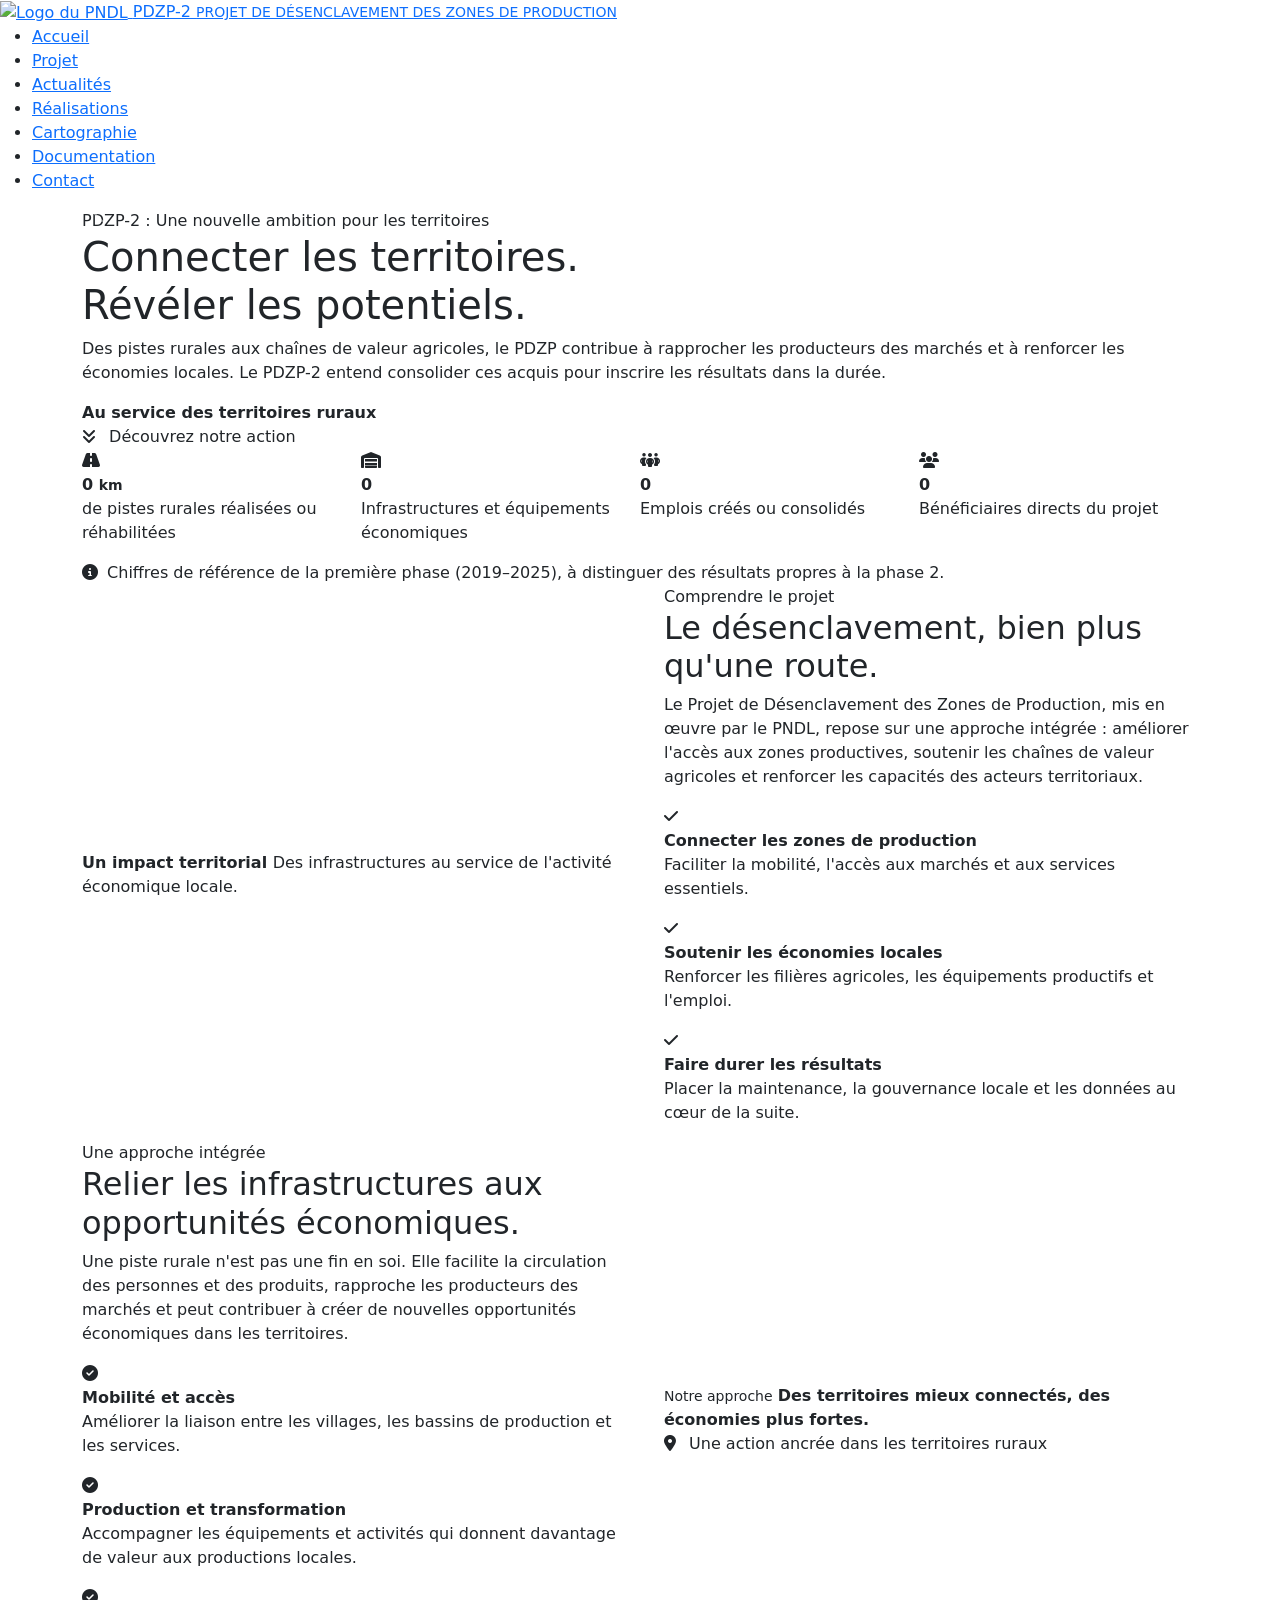
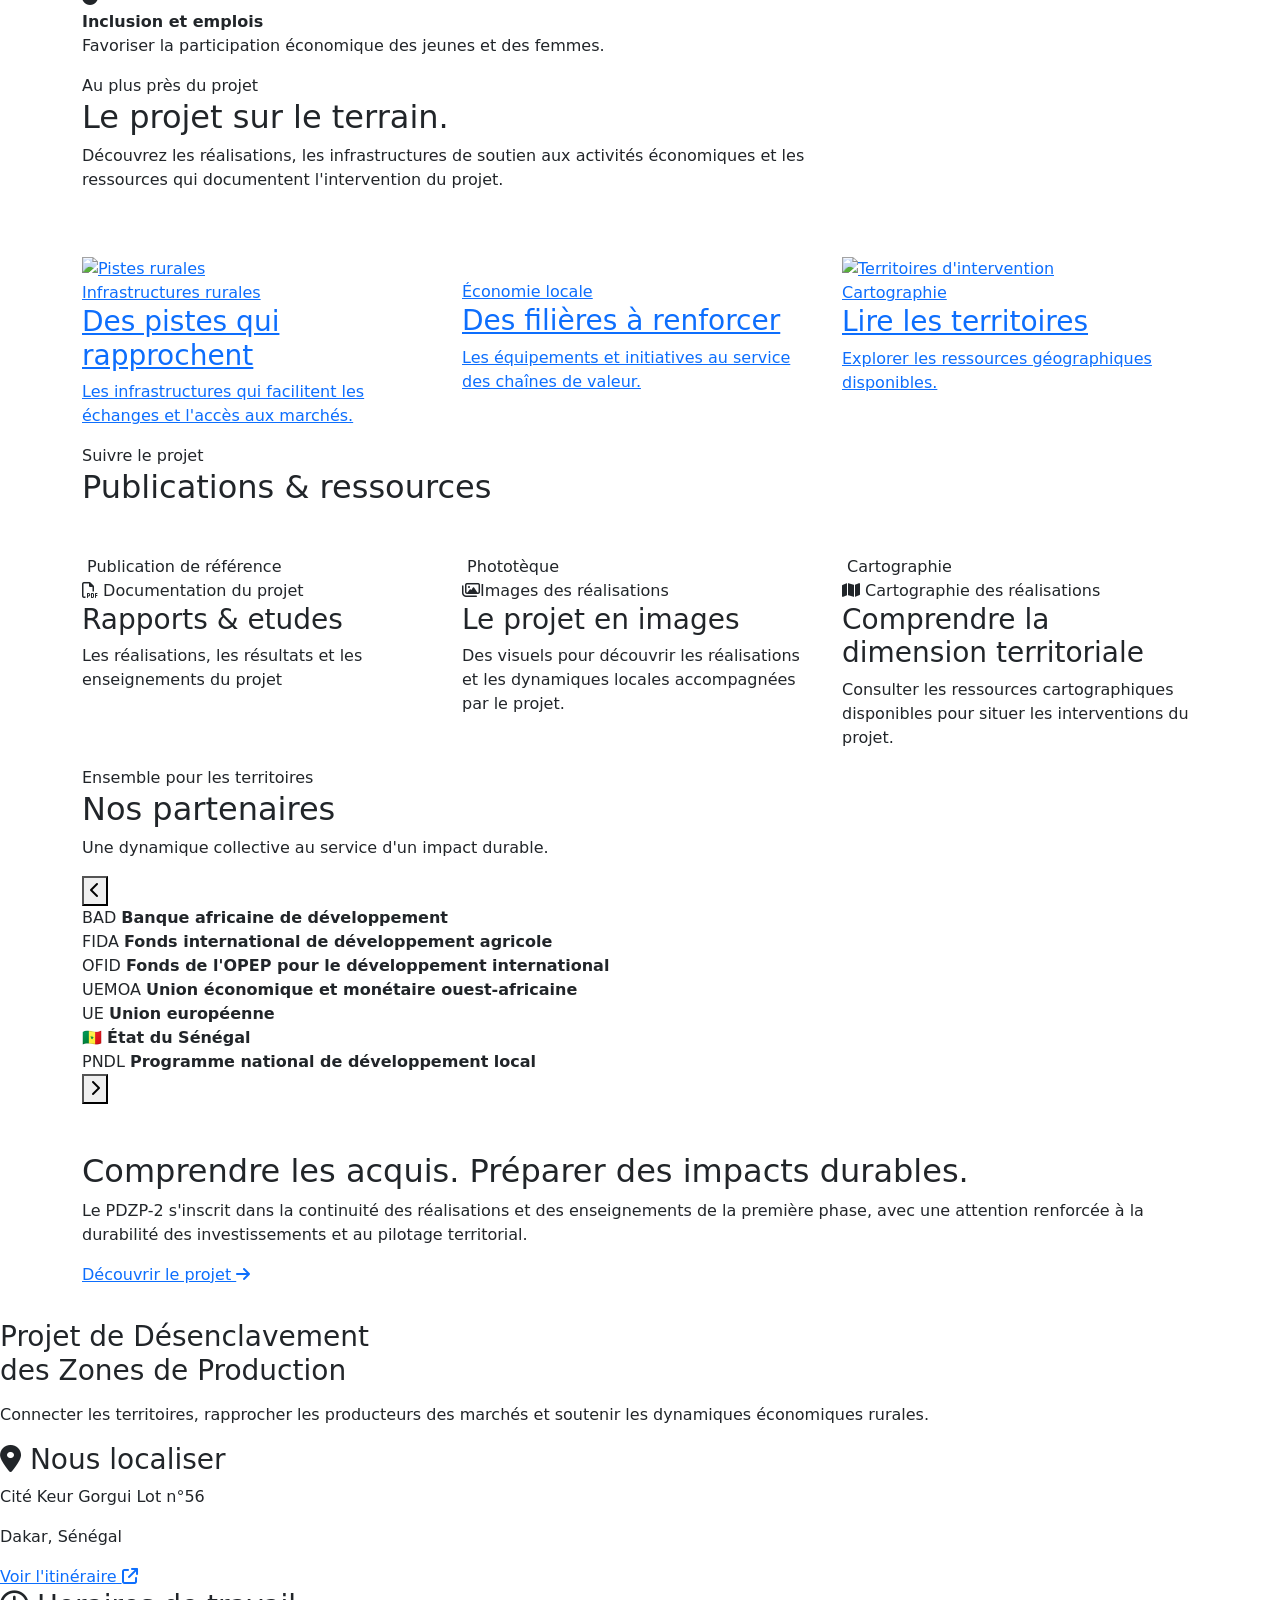
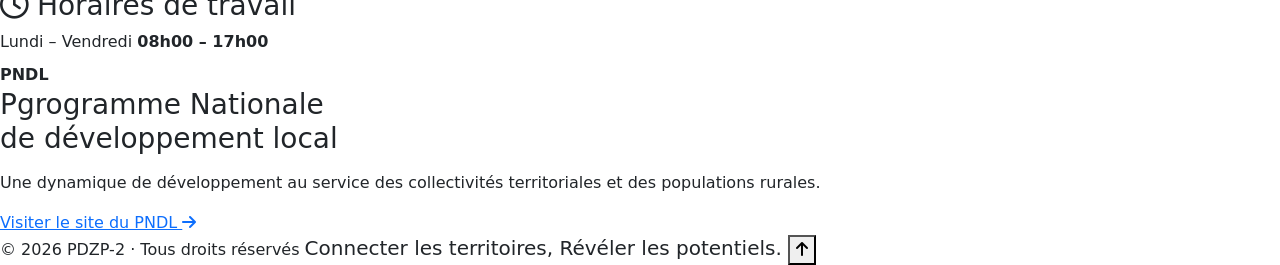
==== commit 3fa71440: "stabilisation index" ====
--- a/src/main/resources/templates/accueil/index.html
+++ b/src/main/resources/templates/accueil/index.html
@@ -17,7 +17,7 @@
 </head>
 
 <body id="top">
-<main>
+<main class="pb-5">
   <header class="site-header" id="mainNavbar">
     <div class="site-container site-header__inner">
       <a class="site-brand" th:href="@{/}" aria-label="Accueil du PDZP-2">
@@ -43,7 +43,7 @@
   </header>
 
   <section class="hero" id="accueil">
-    <div id="heroCarousel" class="carousel slide carousel-fade" data-bs-ride="carousel" data-bs-interval="1000" data-bs-pause="hover">
+    <div id="heroCarousel" class="carousel slide carousel-fade" data-bs-ride="carousel" data-bs-interval="3000" data-bs-pause="hover">
       <div class="carousel-indicators">
         <button type="button" data-bs-target="#heroCarousel" data-bs-slide-to="0" class="active" aria-current="true" aria-label="Image 1"></button>
         <button type="button" data-bs-target="#heroCarousel" data-bs-slide-to="1" aria-label="Image 2"></button>
@@ -77,25 +77,6 @@
           Des pistes rurales aux chaînes de valeur agricoles, le PDZP contribue à rapprocher les producteurs des marchés et à renforcer
           les économies locales. Le PDZP-2 entend consolider ces acquis pour inscrire les résultats dans la durée.
         </p>
-
-        <div class="row d-flex">
-          <div class="hero-actions col-md-4">
-            <a class="btn-custom btn-pale" href="#projet">
-              Découvrir le PDZP <i class="fa-solid fa-arrow-right"></i>
-            </a>
-          </div>
-          <div class="hero-actions col-md-4">
-            <a class="btn-custom btn-pale" href="#priorites">
-              Les priorités du PDZP <i class="fa-solid fa-arrow-right"></i>
-            </a>
-          </div>
-
-          <div class="hero-actions col-md-4">
-            <a class="btn-custom btn-pale" href="#approche">
-              L'approche du PDZP <i class="fa-solid fa-arrow-right"></i>
-            </a>
-          </div>
-        </div>
       </div>
     </div>
 
@@ -111,7 +92,7 @@
     </div>
   </section>
 
-  <section class="stats-wrap pb-4" id="resultats">
+  <section class="stats-wrap" id="resultats">
     <div class="container">
       <div class="stats-panel">
         <div class="row g-0">
@@ -222,83 +203,8 @@
                 </div>
               </div>
             </div>
-            <a class="btn-custom btn-blue" href="#priorites">
-              Comprendre les priorités du PDZP-2 <i class="fa-solid fa-arrow-right"></i>
-            </a>
-          </div>
-        </div>
-      </div>
-    </div>
-  </section>
-
-  <section class="section-padding priorities-section" id="priorites">
-    <div class="container">
-      <div class="row align-items-end mb-5 g-4">
-        <div class="col-lg-7 reveal">
-          <span class="eyebrow"> La suite du projet </span>
-          <h2 class="section-title mb-0">Trois Composantes pour aller plus loin.</h2>
-        </div>
-
-        <div class="col-lg-5 reveal">
-          <p class="section-description">
-            Le PDZP-2 capitalise sur les acquis de la première phase et s'inscrit dans une logique de durabilité, de développement
-            économique et de pilotage territorial.
-          </p>
-        </div>
-      </div>
-
-      <div class="row g-4">
-        <!-- composante 1 -->
-        <div class="col-12 col-sm-6 col-xl-4">
-          <article class="priority-card reveal">
-            <span class="priority-number"> Composante 01 </span>
-            <div class="priority-icon">
-              <i class="fa-solid fa-road"></i>
-            </div>
-            <h3>Entretenir durablement les pistes</h3>
-            <p>Faire évoluer l'entretien ponctuel vers une maintenance planifiée, mieux organisée et pérenne.</p>
-            <a class="priority-arrow" th:href="@{/pdzp/composante1}" aria-label="Découvrir la priorité 1">
-              <i class="fa-solid fa-arrow-right"></i>
-            </a>
-          </article>
-        </div>
-
-        <!-- composante 2 -->
-        <div class="col-12 col-sm-6 col-xl-4">
-          <article class="priority-card reveal">
-            <span class="priority-number"> Composante 02 </span>
-            <div class="priority-icon">
-              <i class="fa-solid fa-seedling"></i>
-            </div>
-            <h3>Consolider les chaînes de valeur</h3>
-            <p>Renforcer la qualité, la gestion et la valorisation économique des filières agricoles locales.</p>
-            <a class="priority-arrow" th:href="@{/pdzp/composante2}" aria-label="Découvrir la priorité 2">
-              <i class="fa-solid fa-arrow-right"></i>
-            </a>
-          </article>
-        </div>
-
-        <!-- composante 3 -->
-        <div class="col-12 col-sm-6 col-xl-4">
-          <article class="priority-card reveal">
-            <span class="priority-number"> Composante 03 </span>
-            <div class="priority-icon">
-              <i class="fa-solid fa-scale-balanced"></i>
-            </div>
-            <h3>Renforcer la gouvernance locale</h3>
-            <p>Soutenir la maîtrise d'ouvrage territoriale et la sécurisation des mécanismes de financement.</p>
-            <a class="priority-arrow" th:href="@{/pdzp/composante3}" aria-label="Découvrir la priorité 3">
-              <i class="fa-solid fa-arrow-right"></i>
-            </a>
-          </article>
-        </div>
-      </div>
-
-      <div class="mt-2 priority-footer reveal">
-        <a class="btn-custom btn-blue" th:href="@{/pdzp}">
-          Explorer la présentation complète du projet
-          <i class="fa-solid fa-arrow-right"></i>
-        </a>
+          </div>
+        </div>
       </div>
     </div>
   </section>
@@ -367,7 +273,7 @@
     <div class="container">
       <div class="row align-items-end mb-5 g-4">
         <div class="col-lg-8 reveal">
-          <span class="eyebrow"> Explorez le PDZP </span>
+          <span class="eyebrow">Au plus près du projet </span>
           <h2 class="section-title">Le projet sur le terrain.</h2>
           <p class="section-description">
             Découvrez les réalisations, les infrastructures de soutien aux activités économiques et les ressources qui documentent
@@ -375,22 +281,18 @@
           </p>
         </div>
         <div class="col-lg-4 text-lg-end reveal">
-          <a class="btn-custom btn-pale" th:href="@{/publication}">
-            Consulter les publications
-            <i class="fa-solid fa-arrow-right"></i>
           </a>
         </div>
       </div>
       <div class="row g-4">
         <!-- Infrastructures -->
         <div class="col-12 col-md-6 col-lg-4">
-          <a class="explore-card reveal" th:href="@{/pdzp/composante1}">
+          <a class="explore-card reveal">
             <img th:src="@{/img/piste.png}" alt="Pistes rurales" loading="lazy" />
             <div class="explore-card-content">
               <span>Infrastructures rurales</span>
               <h3>
                 Des pistes qui rapprochent
-                <i class="fa-solid fa-arrow-up-right-from-square ms-1"></i>
               </h3>
               <p>Les infrastructures qui facilitent les échanges et l'accès aux marchés.</p>
             </div>
@@ -399,12 +301,12 @@
 
         <!-- Chaînes de valeur -->
         <div class="col-12 col-md-6 col-lg-4">
-          <a class="explore-card reveal" th:href="@{/pdzp/composante2}">
+          <a class="explore-card reveal">
             <img th:src="@{/img/pdzp.png}" loading="lazy" />
             <div class="explore-card-content">
               <span>Économie locale</span>
               <h3>
-                Des filières à renforcer <i class="fa-solid fa-arrow-up-right-from-square ms-1"></i>
+                Des filières à renforcer
               </h3>
               <p>Les équipements et initiatives au service des chaînes de valeur.</p>
             </div>
@@ -413,12 +315,12 @@
 
         <!-- Cartographie -->
         <div class="col-12 col-md-6 col-lg-4">
-          <a class="explore-card reveal" th:href="@{/sig}">
+          <a class="explore-card reveal">
             <img th:src="@{/img/matam.png}" alt="Territoires d'intervention" loading="lazy" />
             <div class="explore-card-content">
               <span>Cartographie</span>
               <h3>
-                Lire les territoires <i class="fa-solid fa-arrow-up-right-from-square ms-1"></i>
+                Lire les territoires
               </h3>
               <p>Explorer les ressources géographiques disponibles.</p>
             </div>
@@ -435,32 +337,26 @@
           <span class="eyebrow"> Suivre le projet </span>
           <h2 class="section-title mb-0">Publications & ressources</h2>
         </div>
-        <div class="col-lg-5 reveal">
-          <p class="section-description">
-            Retrouvez les documents et ressources qui permettent de comprendre les réalisations, de suivre l'évolution du
-            projet et de capitaliser ses enseignements.
-          </p>
-        </div>
+        <div class="col-lg-5 reveal"></div>
       </div>
       <div class="row g-4">
         <!-- Rapport d'achèvement -->
         <div class="col-12 col-md-6 col-lg-4">
           <article class="news-card reveal">
-            <div class="news-image">
-              <img th:src="@{/img/copil.png}" loading="lazy" />
-              <span class="news-label"> Publication de référence </span>
-            </div>
+            <a th:href="@{/publication}">
+              <div class="news-image">
+                <img th:src="@{/img/copil.png}" loading="lazy" />
+                <span class="news-label"> Publication de référence </span>
+              </div>
+              </a>
             <div class="news-body">
               <div class="news-date">
-                <i class="fa-regular fa-file-pdf"></i> Rapport 2019–2025
-              </div>
-              <h3>Rapport d'achèvement du PDZP</h3>
+                <i class="fa-regular fa-file-pdf"></i> Documentation du projet
+              </div>
+              <h3>Rapports & etudes</h3>
               <p>
-                Les réalisations, les résultats, les enseignements et les perspectives identifiés à l'issue de la première phase.
+                Les réalisations, les résultats et les enseignements du projet
               </p>
-              <a class="text-link" th:href="@{/publication}">
-                Accéder aux publications <i class="fa-solid fa-arrow-right"></i>
-              </a>
             </div>
           </article>
         </div>
@@ -468,20 +364,18 @@
         <!-- Photothèque -->
         <div class="col-12 col-md-6 col-lg-4">
           <article class="news-card reveal">
-            <div class="news-image">
+            <a th:href="@{/phototech}">
+              <div class="news-image">
               <img th:src="@{/img/matam.png}" loading="lazy" />
-              <span class="news-label"> Territoires </span>
-            </div>
+              <span class="news-label"> Phototèque </span>
+            </div>
+            </a>
             <div class="news-body">
               <div class="news-date">
-                <i class="fa-regular fa-images"></i> Reportages & images
+                <i class="fa-regular fa-images"></i>Images des réalisations
               </div>
               <h3>Le projet en images</h3>
               <p> Des visuels pour découvrir les réalisations et les dynamiques locales accompagnées par le projet.</p>
-              <a class="text-link" th:href="@{/phototech}">
-                Explorer la photothèque
-                <i class="fa-solid fa-arrow-right"></i>
-              </a>
             </div>
           </article>
         </div>
@@ -489,21 +383,20 @@
         <!-- SIG -->
         <div class="col-12 col-md-6 col-lg-4">
           <article class="news-card reveal">
-            <div class="news-image">
+            <a th:href="@{/sig}">
+              <div class="news-image">
               <img th:src="@{/img/pdzp.png}" loading="lazy" />
-              <span class="news-label"> SIG </span>
-            </div>
+              <span class="news-label"> Cartographie </span>
+            </div>
+            </a>
             <div class="news-body">
               <div class="news-date">
-                <i class="fa-solid fa-map"></i> Cartographie
+                <i class="fa-solid fa-map"></i> Cartographie des réalisations
               </div>
               <h3>Comprendre la dimension territoriale</h3>
               <p>
                 Consulter les ressources cartographiques disponibles pour situer les interventions du projet.
               </p>
-              <a class="text-link" th:href="@{/sig}">
-                Accéder aux cartes <i class="fa-solid fa-arrow-right"></i>
-              </a>
             </div>
           </article>
         </div>
@@ -511,82 +404,82 @@
     </div>
   </section>
 
-  <section class="cta-band">
-    <div class="container">
-      <div class="cta-panel reveal">
+  <section class="partners-section" aria-labelledby="partners-title">
+    <div class="container">
+      <div class="partners-heading d-flex justify-content-between align-items-end flex-wrap gap-4">
         <div>
-          <h2>Comprendre les acquis. Préparer des impacts durables.</h2>
-          <p>
-            Le PDZP-2 s'inscrit dans la continuité des réalisations et des enseignements de la première phase, avec une attention
-            renforcée à la durabilité des investissements et au pilotage territorial.
-          </p>
-        </div>
-        <a class="btn-custom btn-blue" th:href="@{/publication}">
-          Découvrir les documents <i class="fa-solid fa-arrow-right"></i>
-        </a>
-      </div>
-    </div>
-  </section>
+          <span class="eyebrow"> Ensemble pour les territoires </span>
+          <h2 id="partners-title">Nos partenaires</h2>
+          <p>Une dynamique collective au service d'un impact durable.</p>
+        </div>
+      </div>
+      <div class="partner-arrows">
+        <button type="button" id="partnerPrev" aria-label="Partenaires précédents">
+          <i class="fa-solid fa-chevron-left"></i>
+        </button>
+        <div class="partners-window">
+          <div class="partners-track" id="partnersTrack">
+            <div class="partner-card">
+              <span class="partner-symbol bad">BAD</span>
+              <strong> Banque africaine de développement </strong>
+            </div>
+
+            <div class="partner-card">
+              <span class="partner-symbol fida">FIDA</span>
+              <strong> Fonds international de développement agricole </strong>
+            </div>
+
+            <div class="partner-card">
+              <span class="partner-symbol ofid">OFID</span>
+              <strong> Fonds de l'OPEP pour le développement international </strong>
+            </div>
+
+            <div class="partner-card">
+              <span class="partner-symbol uemoa">UEMOA</span>
+              <strong> Union économique et monétaire ouest-africaine </strong>
+            </div>
+
+            <div class="partner-card">
+              <span class="partner-symbol ue">UE</span>
+              <strong> Union européenne </strong>
+            </div>
+
+            <div class="partner-card">
+              <span class="partner-symbol senegal">🇸🇳</span>
+              <strong> État du Sénégal </strong>
+            </div>
+
+            <div class="partner-card">
+              <span class="partner-symbol pndl">PNDL</span>
+              <strong> Programme national de développement local </strong>
+            </div>
+          </div>
+        </div>
+        <button type="button" id="partnerNext" aria-label="Partenaires suivants">
+          <i class="fa-solid fa-chevron-right"></i>
+        </button>
+      </div>
+    </div>
+  </section>
+
 </main>
 
-<section class="partners-section" aria-labelledby="partners-title">
+<section class="cta-band">
   <div class="container">
-    <div class="partners-heading d-flex justify-content-between align-items-end flex-wrap gap-4">
+    <div class="cta-panel reveal">
       <div>
-        <span class="eyebrow"> Ensemble pour les territoires </span>
-        <h2 id="partners-title">Nos partenaires</h2>
-        <p>Une dynamique collective au service d'un impact durable.</p>
-      </div>
-    </div>
-    <div class="partner-arrows">
-      <button type="button" id="partnerPrev" aria-label="Partenaires précédents">
-        <i class="fa-solid fa-chevron-left"></i>
-      </button>
-      <div class="partners-window">
-        <div class="partners-track" id="partnersTrack">
-          <div class="partner-card">
-            <span class="partner-symbol bad">BAD</span>
-            <strong> Banque africaine de développement </strong>
-          </div>
-
-          <div class="partner-card">
-            <span class="partner-symbol fida">FIDA</span>
-            <strong> Fonds international de développement agricole </strong>
-          </div>
-
-          <div class="partner-card">
-            <span class="partner-symbol ofid">OFID</span>
-            <strong> Fonds de l'OPEP pour le développement international </strong>
-          </div>
-
-          <div class="partner-card">
-            <span class="partner-symbol uemoa">UEMOA</span>
-            <strong> Union économique et monétaire ouest-africaine </strong>
-          </div>
-
-          <div class="partner-card">
-            <span class="partner-symbol ue">UE</span>
-            <strong> Union européenne </strong>
-          </div>
-
-          <div class="partner-card">
-            <span class="partner-symbol senegal">🇸🇳</span>
-            <strong> État du Sénégal </strong>
-          </div>
-
-          <div class="partner-card">
-            <span class="partner-symbol pndl">PNDL</span>
-            <strong> Programme national de développement local </strong>
-          </div>
-        </div>
-      </div>
-      <button type="button" id="partnerNext" aria-label="Partenaires suivants">
-        <i class="fa-solid fa-chevron-right"></i>
-      </button>
+        <h2>Comprendre les acquis. Préparer des impacts durables.</h2>
+        <p>
+          Le PDZP-2 s'inscrit dans la continuité des réalisations et des enseignements de la première phase, avec une attention
+          renforcée à la durabilité des investissements et au pilotage territorial.
+        </p>
+      </div>
+      <a class="btn-custom btn-blue" th:href="@{/pdzp}">
+        Découvrir le projet <i class="fa-solid fa-arrow-right"></i>
+      </a>
     </div>
   </div>
 </section>
-
 <script src="https://cdn.jsdelivr.net/npm/bootstrap@5.3.3/dist/js/bootstrap.bundle.min.js"></script>
 <script src="https://code.jquery.com/jquery-3.7.1.min.js"></script>
 
@@ -595,14 +488,14 @@
   <div class="pdzp-footer__wrap">
     <div class="pdzp-footer__columns">
       <div class="pdzp-footer__identity">
-        <a th:href="@{/}" class="pdzp-footer__brand">
+        <span class="pdzp-footer__brand">
           <span class="pdzp-footer__logo">
             <img th:src="@{/img/logo2.jpeg}">
           </span>
           <span class="pdzp-footer__heading h3">
              <p>Projet de Désenclavement<br> des Zones de Production</p>
           </span>
-        </a>
+        </span>
         <p>Connecter les territoires, rapprocher les producteurs des marchés et soutenir les dynamiques économiques rurales.</p>
       </div>
 
@@ -637,14 +530,14 @@
       </div>
 
       <div class="pdzp-footer__identity">
-        <a th:href="@{/}" class="pdzp-footer__brand">
+        <span class="pdzp-footer__brand">
           <span class="pdzp-footer__logo">
            <strong>PNDL</strong>
           </span>
           <span class="pdzp-footer__heading h3">
            <p>Pgrogramme Nationale <br>de développement local</p>
           </span>
-        </a>
+        </span>
         <p> Une dynamique de développement au service des collectivités territoriales et des populations rurales.</p>
         <a href="https://www.pndl.org/" class="pdzp-footer__pndl-link" target="_blank" rel="noopener noreferrer">
           Visiter le site du PNDL <i class="fa-solid fa-arrow-right"></i>
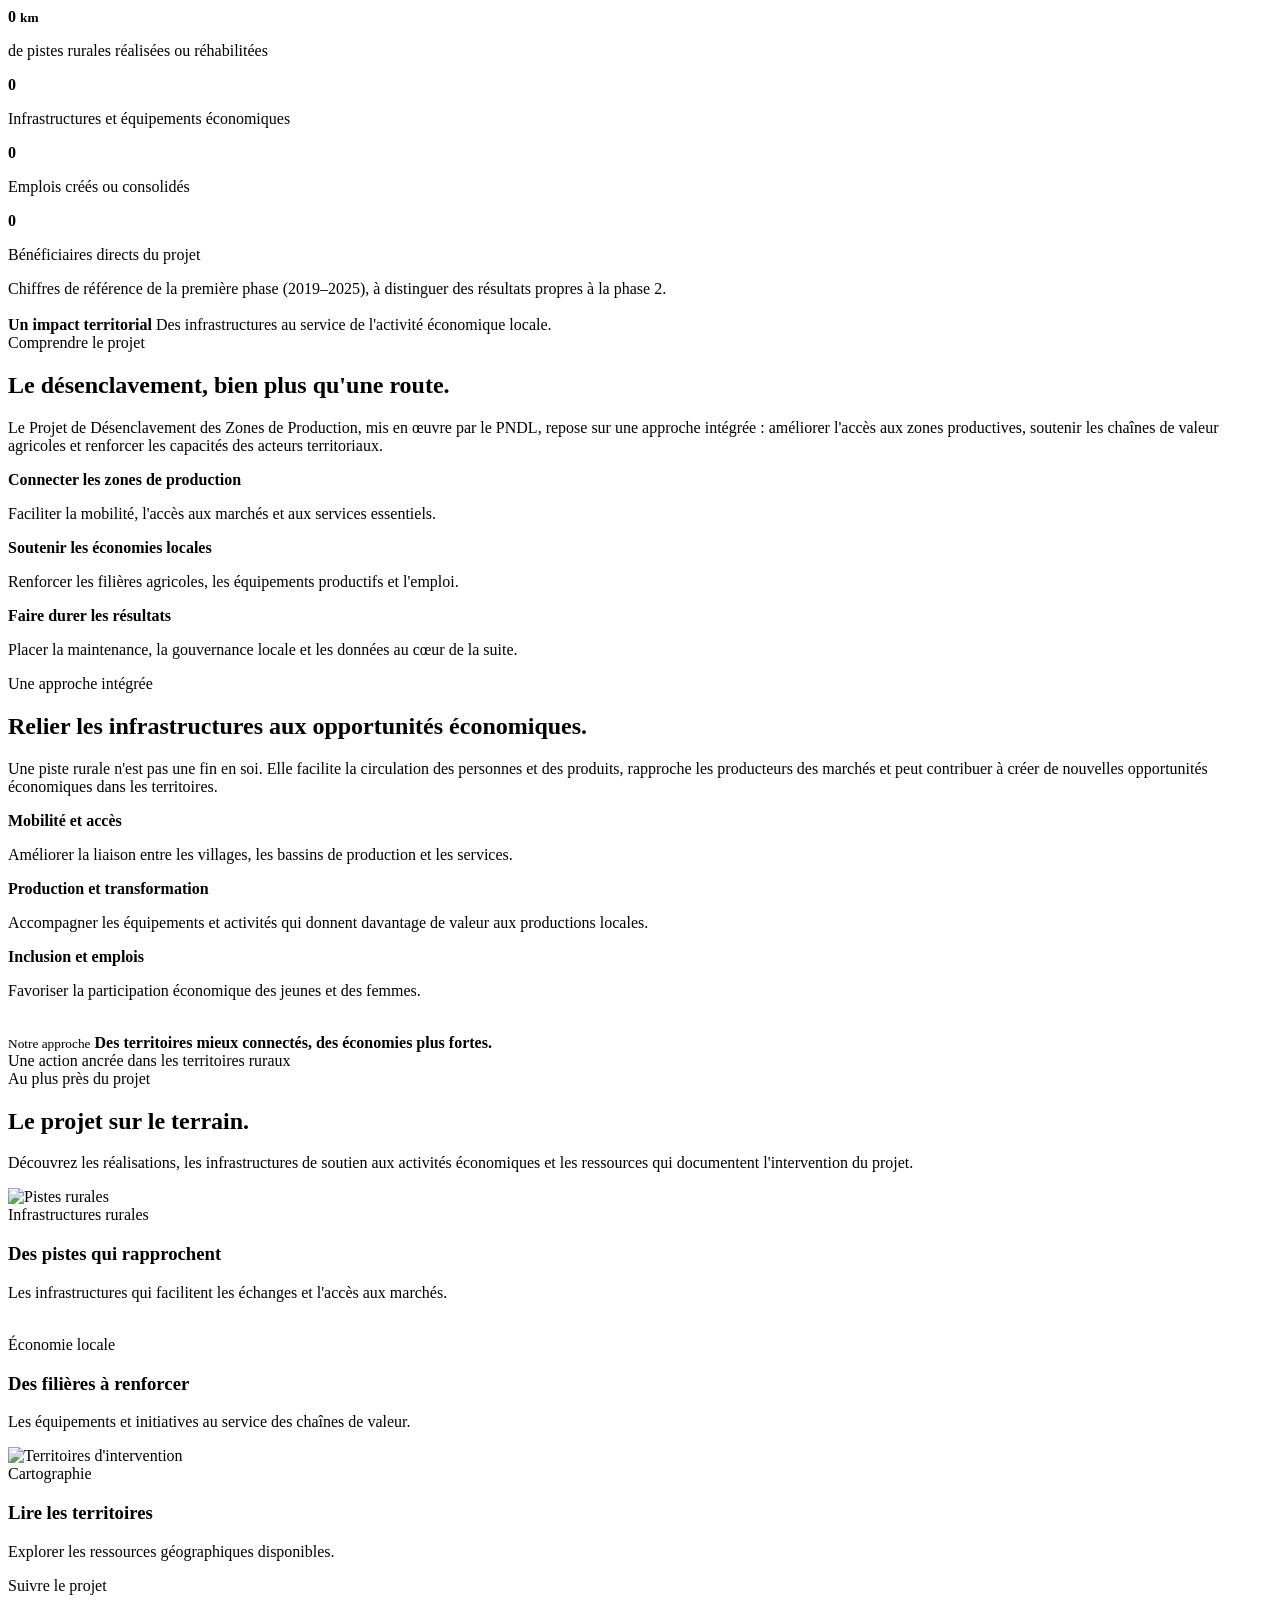
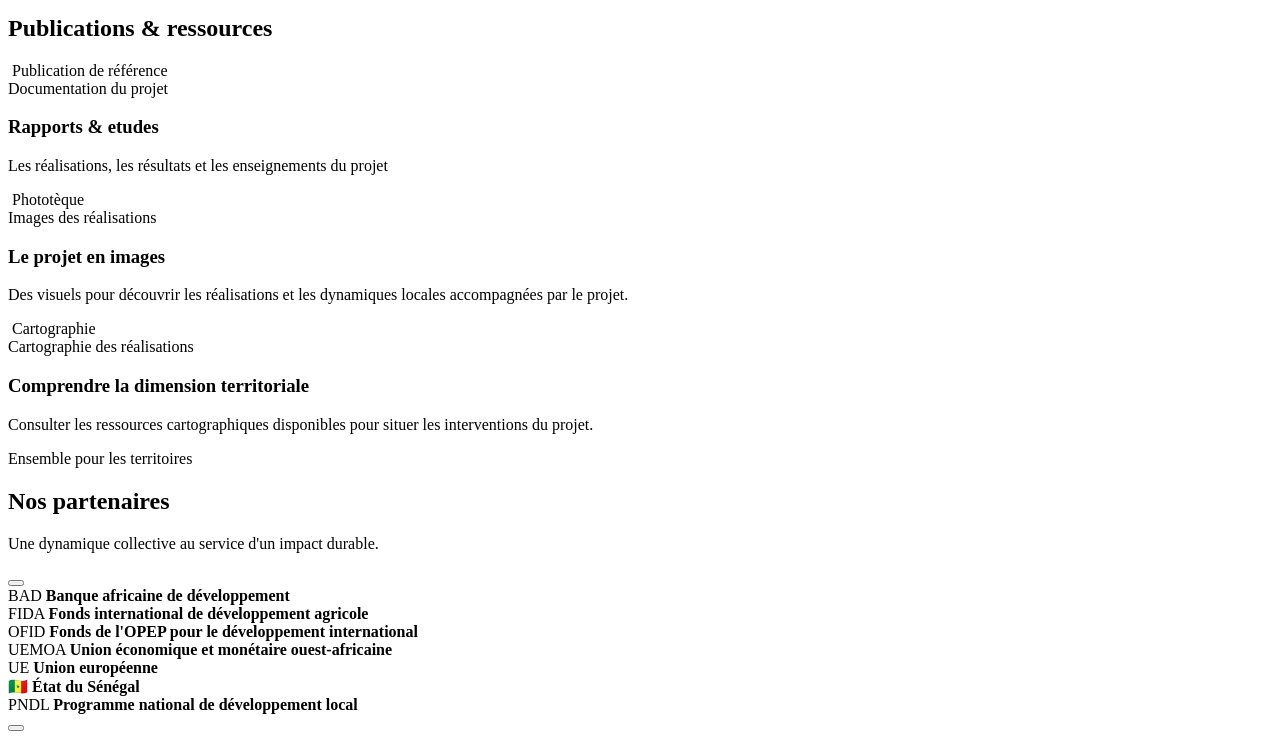
==== commit 06ce6bb6: "partage du menu, header, caroussel, footer, site-band" ====
--- a/src/main/resources/templates/accueil/index.html
+++ b/src/main/resources/templates/accueil/index.html
@@ -1,96 +1,12 @@
 <!doctype html>
 <html lang="fr" xmlns:th="http://www.thymeleaf.org">
-<head>
-  <meta charset="UTF-8" />
-  <meta name="viewport" content="width=device-width, initial-scale=1" />
-  <meta name="description" content="Découvrez le Projet de Désenclavement des Zones de Production (PDZP-2)" />
-  <meta name="theme-color" content="#0056B3" />
-  <title>PDZP-2 | Connecter les territoires, révéler les potentiels</title>
-  <link rel="preconnect" href="https://fonts.googleapis.com" />
-  <link rel="preconnect" href="https://fonts.gstatic.com" crossorigin />
-  <link href="https://fonts.googleapis.com/css2?family=DM+Sans:wght@400;500;600;700&family=Manrope:wght@400;500;600;700;800&display=swap"
-        rel="stylesheet" />
-  <link href="https://cdn.jsdelivr.net/npm/bootstrap@5.3.3/dist/css/bootstrap.min.css" rel="stylesheet" />
-  <link href="https://cdnjs.cloudflare.com/ajax/libs/font-awesome/6.5.2/css/all.min.css" rel="stylesheet" />
-  <link rel="stylesheet" th:href="@{/css/index.css}" />
-  <link rel="stylesheet" th:href="@{/css/style.css}" />
-</head>
+<head th:replace="~{fragments/layout :: head}"></head>
 
 <body id="top">
 <main class="pb-5">
-  <header class="site-header" id="mainNavbar">
-    <div class="site-container site-header__inner">
-      <a class="site-brand" th:href="@{/}" aria-label="Accueil du PDZP-2">
-        <img th:src="@{/img/logo1.jpeg}" alt="Logo du PNDL">
-        <span class="site-brand__name">PDZP-2
-            <small>PROJET DE DÉSENCLAVEMENT DES ZONES DE PRODUCTION</small>
-        </span>
-      </a>
-
-      <div class="site-menu" id="siteMenu">
-        <ul class="site-nav">
-          <li><a class="site-link" th:href="@{/}">Accueil</a></li>
-          <li><a class="site-link" th:href="@{/pdzp}">Projet</a></li>
-          <li><a class="site-link" th:href="@{/actualite}">Actualités</a></li>
-          <li><a class="site-link" th:href="@{/phototech}">Réalisations</a></li>
-          <li><a class="site-link" th:href="@{/sig}">Cartographie</a></li>
-          <li><a class="site-link" th:href="@{/publication}">Documentation</a></li>
-          <li><a class="site-link" th:href="@{/contact}">Contact</a></li>
-        </ul>
-      </div>
-    </div>
-    <div class="site-progress" id="siteProgress" style="width: 0%;"></div>
-  </header>
-
-  <section class="hero" id="accueil">
-    <div id="heroCarousel" class="carousel slide carousel-fade" data-bs-ride="carousel" data-bs-interval="3000" data-bs-pause="hover">
-      <div class="carousel-indicators">
-        <button type="button" data-bs-target="#heroCarousel" data-bs-slide-to="0" class="active" aria-current="true" aria-label="Image 1"></button>
-        <button type="button" data-bs-target="#heroCarousel" data-bs-slide-to="1" aria-label="Image 2"></button>
-        <button type="button" data-bs-target="#heroCarousel" data-bs-slide-to="2" aria-label="Image 3"></button>
-        <button type="button" data-bs-target="#heroCarousel" data-bs-slide-to="3" aria-label="Image 4"></button>
-      </div>
-
-      <div class="carousel-inner">
-        <div class="carousel-item active" style="background-image: url('img/Panorama rural.png')"></div>
-        <div class="carousel-item" style="background-image: url('img/matam.png')"></div>
-        <div class="carousel-item" style="background-image: url('img/pdzp.png')"></div>
-        <div class="carousel-item" style="background-image: url('img/PNDL0.jpeg')"></div>
-      </div>
-
-      <button class="carousel-control-prev" type="button" data-bs-target="#heroCarousel" data-bs-slide="prev"
-              aria-label="Image précédente">
-        <span class="carousel-control-prev-icon"></span>
-      </button>
-
-      <button class="carousel-control-next" type="button" data-bs-target="#heroCarousel" data-bs-slide="next"
-              aria-label="Image suivante">
-        <span class="carousel-control-next-icon"></span>
-      </button>
-    </div>
-
-    <div class="container">
-      <div class="hero-content">
-        <span class="eyebrow"> PDZP-2 : Une nouvelle ambition pour les territoires </span>
-        <h1> Connecter les territoires. <br /> <span>Révéler les potentiels.</span> </h1>
-        <p class="hero-copy">
-          Des pistes rurales aux chaînes de valeur agricoles, le PDZP contribue à rapprocher les producteurs des marchés et à renforcer
-          les économies locales. Le PDZP-2 entend consolider ces acquis pour inscrire les résultats dans la durée.
-        </p>
-      </div>
-    </div>
-
-    <div class="container hero-bottom">
-      <div class="hero-tag">
-        <span></span>
-        <strong>Au service des territoires ruraux</strong>
-      </div>
-
-      <div>
-        <i class="fa-solid fa-angles-down me-2"></i> Découvrez notre action
-      </div>
-    </div>
-  </section>
+  <header th:replace="~{fragments/layout :: siteHeader}"></header>
+
+  <section th:replace="~{fragments/layout :: heroCarousel}"></section>
 
   <section class="stats-wrap" id="resultats">
     <div class="container">
@@ -464,103 +380,8 @@
 
 </main>
 
-<section class="cta-band">
-  <div class="container">
-    <div class="cta-panel reveal">
-      <div>
-        <h2>Comprendre les acquis. Préparer des impacts durables.</h2>
-        <p>
-          Le PDZP-2 s'inscrit dans la continuité des réalisations et des enseignements de la première phase, avec une attention
-          renforcée à la durabilité des investissements et au pilotage territorial.
-        </p>
-      </div>
-      <a class="btn-custom btn-blue" th:href="@{/pdzp}">
-        Découvrir le projet <i class="fa-solid fa-arrow-right"></i>
-      </a>
-    </div>
-  </div>
-</section>
-<script src="https://cdn.jsdelivr.net/npm/bootstrap@5.3.3/dist/js/bootstrap.bundle.min.js"></script>
-<script src="https://code.jquery.com/jquery-3.7.1.min.js"></script>
-
-<footer class="pdzp-footer" id="siteFooter">
-  <div class="pdzp-footer__topline"></div>
-  <div class="pdzp-footer__wrap">
-    <div class="pdzp-footer__columns">
-      <div class="pdzp-footer__identity">
-        <span class="pdzp-footer__brand">
-          <span class="pdzp-footer__logo">
-            <img th:src="@{/img/logo2.jpeg}">
-          </span>
-          <span class="pdzp-footer__heading h3">
-             <p>Projet de Désenclavement<br> des Zones de Production</p>
-          </span>
-        </span>
-        <p>Connecter les territoires, rapprocher les producteurs des marchés et soutenir les dynamiques économiques rurales.</p>
-      </div>
-
-      <div class="pdzp-footer__block">
-        <h3 class="pdzp-footer__heading">
-          <span class="pdzp-footer__heading-icon">
-            <i class="fa-solid fa-location-dot"></i>
-          </span>
-          Nous localiser
-        </h3>
-        <p class="pdzp-footer__location-title">Cité Keur Gorgui Lot n°56</p>
-        <p class="pdzp-footer__muted">Dakar, Sénégal</p>
-        <a class="pdzp-footer__text-link" target="_blank" rel="noopener noreferrer"
-           href="https://www.google.com/maps/search/?api=1&query=Programme+National+de+D%C3%A9veloppement+Local+Dakar+S%C3%A9n%C3%A9gal">
-          Voir l'itinéraire <i class="fa-solid fa-arrow-up-right-from-square"></i>
-        </a>
-      </div>
-
-      <div class="pdzp-footer__block">
-        <h3 class="pdzp-footer__heading">
-          <span class="pdzp-footer__heading-icon">
-            <i class="fa-regular fa-clock"></i>
-          </span>
-          Horaires de travail
-        </h3>
-        <div class="pdzp-footer__hours">
-          <div class="pdzp-footer__hours-row">
-            <span>Lundi – Vendredi</span>
-            <strong>08h00 – 17h00</strong>
-          </div>
-        </div>
-      </div>
-
-      <div class="pdzp-footer__identity">
-        <span class="pdzp-footer__brand">
-          <span class="pdzp-footer__logo">
-           <strong>PNDL</strong>
-          </span>
-          <span class="pdzp-footer__heading h3">
-           <p>Pgrogramme Nationale <br>de développement local</p>
-          </span>
-        </span>
-        <p> Une dynamique de développement au service des collectivités territoriales et des populations rurales.</p>
-        <a href="https://www.pndl.org/" class="pdzp-footer__pndl-link" target="_blank" rel="noopener noreferrer">
-          Visiter le site du PNDL <i class="fa-solid fa-arrow-right"></i>
-        </a>
-      </div>
-    </div>
-
-    <div class="pdzp-footer__bottom">
-      <span> © 2026 PDZP-2 · Tous droits réservés </span>
-      <span class="pdzp-footer__bottom-motto h5">
-        Connecter les territoires, Révéler les potentiels.
-      </span>
-      <a href="#top" class="pdzp-footer__back-top"></a>
-      <button class="site-back-top show" id="backTop" type="button" aria-label="Retour en haut">
-        <i class="fa-solid fa-arrow-up"></i>
-      </button>
-    </div>
-  </div>
-</footer>
-
-<script src="https://code.jquery.com/jquery-3.7.1.min.js"></script>
-<script src="https://cdn.jsdelivr.net/npm/bootstrap@5.3.3/dist/js/bootstrap.bundle.min.js"></script>
-<script th:src="@{/js/index.js}"></script>
-<script th:src="@{/js/main.js}"></script>
+<section th:replace="~{fragments/layout :: ctaBand}"></section>
+
+<footer th:replace="~{fragments/layout :: siteFooter}"></footer>
 </body>
 </html>
